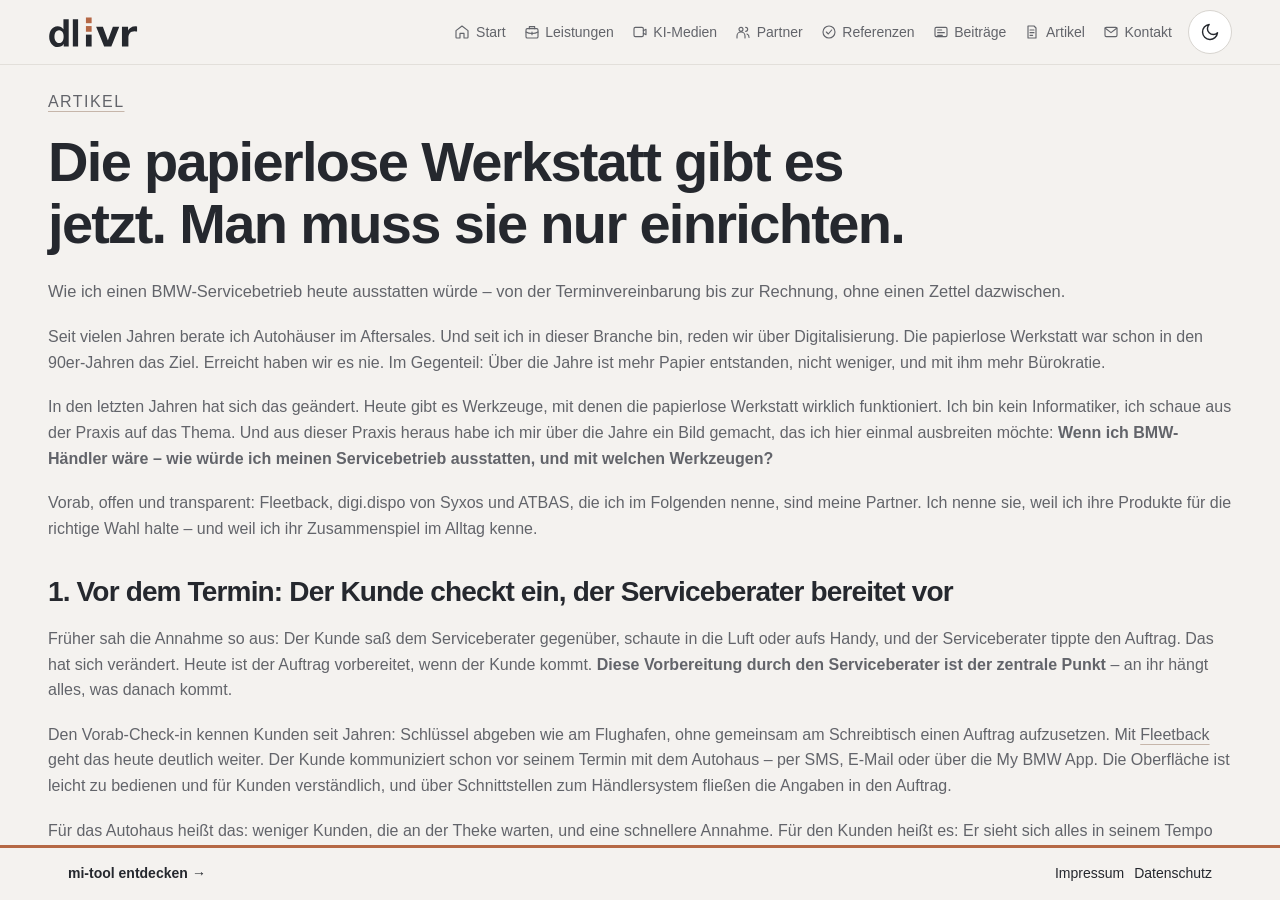
==== artikel-musterbetrieb.html @ f1f7b2d8 "Vorschau-Etikett nach Design-System 1.46.2 (font.mono, overlay.media.label) Co-Authored-By: Claude O" ====
<!doctype html>
<html lang="de">
<head>
<meta charset="utf-8">
<meta name="viewport" content="width=device-width, initial-scale=1">
<meta name="description" content="Fleetback, digi.dispo von Syxos, ATBAS und mi-tool: Station für Station durch einen papierlosen BMW-Servicebetrieb, vom Check-in bis zur Akte.">
<link rel="canonical" href="https://mi-tool.tech/artikel-musterbetrieb.html">
<!-- Dieselben Artikel stehen auf mi-tool.tech. Dort liegt laut
     kanonische_seite in GEMEINSAM/inhalte/artikel.json das Original. -->
<meta property="og:title" content="Die papierlose Werkstatt gibt es jetzt. Man muss sie nur einrichten.">
<meta property="og:description" content="Fleetback, digi.dispo von Syxos, ATBAS und mi-tool: Station für Station durch einen papierlosen BMW-Servicebetrieb, vom Check-in bis zur Akte.">
<meta property="og:type" content="article">
<meta property="og:url" content="https://dlivr.eu/artikel-musterbetrieb.html">
<meta property="og:locale" content="de_DE">
<meta property="og:site_name" content="DLIVR">
<meta property="og:image" content="https://dlivr.eu/assets/dlivr-link-vorschau-20261028.png">
<meta property="og:image:width" content="1200">
<meta property="og:image:height" content="630">
<meta property="og:image:alt" content="DLIVR – Kundenkommunikation und Digitalisierung im Autohaus: SVC einrichten, KI-Medien, PDF-Formulare.">
<meta name="twitter:card" content="summary_large_image">
<meta name="theme-color" content="#f4f2ef">
<meta name="color-scheme" content="light dark">
<script src="assets/theme.js?v=20260914-anchor-focus"></script>
<title>Die papierlose Werkstatt gibt es jetzt. Man muss sie nur einrichten. &middot; DLIVR</title>
<link rel="icon" href="assets/favicon.svg" type="image/svg+xml">
<link rel="stylesheet" href="css/style.css?v=3de9f62ec188">
</head>
<body>
<!-- Erzeugt von werkzeug/artikel-erzeugen.py aus GEMEINSAM/inhalte/artikel.json
     (Stand 2026-10-07, Commit 8dd32e9). Nicht von Hand aendern:
     Text und Freigabe stehen in der Quelle, nicht hier. -->
<a class="skip" href="#inhalt">Zum Inhalt springen</a>
<header class="site-header">
<div class="wrap header-inner">
<a class="logo" href="index.html#start" aria-label="DLIVR – Startseite"><img class="logo-on-light" src="assets/dlivr-logo-hell.svg" alt="DLIVR" width="194" height="100"><img class="logo-on-dark" src="assets/dlivr-logo-dunkel.svg" alt="DLIVR" width="194" height="100"></a>
<nav class="desktop-nav" aria-label="Hauptnavigation"><a href="index.html#start"><svg class="icon" viewBox="0 0 24 24" fill="none" stroke="currentColor" stroke-width="1.7" stroke-linecap="round" stroke-linejoin="round" aria-hidden="true"><path d="m3 10 9-7 9 7v10a1 1 0 0 1-1 1h-5v-7H9v7H4a1 1 0 0 1-1-1Z"/></svg><span>Start</span></a><a href="index.html#leistungen"><svg class="icon" viewBox="0 0 24 24" fill="none" stroke="currentColor" stroke-width="1.7" stroke-linecap="round" stroke-linejoin="round" aria-hidden="true"><rect x="3" y="7" width="18" height="14" rx="2"/><path d="M8 7V4h8v3M3 12c5 3 13 3 18 0M12 12v4"/></svg><span>Leistungen</span></a><a href="index.html#medien"><svg class="icon" viewBox="0 0 24 24" fill="none" stroke="currentColor" stroke-width="1.7" stroke-linecap="round" stroke-linejoin="round" aria-hidden="true"><rect x="3" y="5" width="14" height="14" rx="2"/><path d="m17 10 4-2v8l-4-2"/></svg><span>KI-Medien</span></a><a href="partner.html"><svg class="icon" viewBox="0 0 24 24" fill="none" stroke="currentColor" stroke-width="1.7" stroke-linecap="round" stroke-linejoin="round" aria-hidden="true"><circle cx="9" cy="8" r="3"/><path d="M3 21v-3a6 6 0 0 1 12 0v3M16 5a3 3 0 0 1 0 6M18 15a5 5 0 0 1 3 5"/></svg><span>Partner</span></a><a href="referenzen.html"><svg class="icon" viewBox="0 0 24 24" fill="none" stroke="currentColor" stroke-width="1.7" stroke-linecap="round" stroke-linejoin="round" aria-hidden="true"><circle cx="12" cy="12" r="9"/><path d="M8 12l3 3 5-6"/></svg><span>Referenzen</span></a><a href="beitraege.html"><svg class="icon" viewBox="0 0 24 24" fill="none" stroke="currentColor" stroke-width="1.7" stroke-linecap="round" stroke-linejoin="round" aria-hidden="true"><rect x="3" y="5" width="18" height="14" rx="2"/><path d="M7 9h6M7 13h10M7 17h7"/></svg><span>Beitr&auml;ge</span></a><a href="artikel.html"><svg class="icon" viewBox="0 0 24 24" fill="none" stroke="currentColor" stroke-width="1.7" stroke-linecap="round" stroke-linejoin="round" aria-hidden="true"><path d="M6 3h9l3 3v15H6z"/><path d="M9 9h6M9 13h6M9 17h4"/></svg><span>Artikel</span></a><a href="index.html#kontakt"><svg class="icon" viewBox="0 0 24 24" fill="none" stroke="currentColor" stroke-width="1.7" stroke-linecap="round" stroke-linejoin="round" aria-hidden="true"><rect x="3" y="5" width="18" height="14" rx="2"/><path d="m3 6 9 7 9-7"/></svg><span>Kontakt</span></a></nav>
<a class="header-start" href="index.html#start" aria-label="Zur Startseite" title="Startseite"><svg viewBox="0 0 24 24" fill="none" stroke="currentColor" stroke-width="1.7" aria-hidden="true"><path d="M3 11l9-8 9 8M5 9v12h5v-7h4v7h5V9"/></svg></a>
<details class="mobile-menu"><summary>Menü</summary><nav aria-label="Mobile Hauptnavigation"><a href="index.html#start"><svg class="icon" viewBox="0 0 24 24" fill="none" stroke="currentColor" stroke-width="1.7" stroke-linecap="round" stroke-linejoin="round" aria-hidden="true"><path d="m3 10 9-7 9 7v10a1 1 0 0 1-1 1h-5v-7H9v7H4a1 1 0 0 1-1-1Z"/></svg><span>Start</span></a><a href="index.html#leistungen"><svg class="icon" viewBox="0 0 24 24" fill="none" stroke="currentColor" stroke-width="1.7" stroke-linecap="round" stroke-linejoin="round" aria-hidden="true"><rect x="3" y="7" width="18" height="14" rx="2"/><path d="M8 7V4h8v3M3 12c5 3 13 3 18 0M12 12v4"/></svg><span>Leistungen</span></a><a href="index.html#medien"><svg class="icon" viewBox="0 0 24 24" fill="none" stroke="currentColor" stroke-width="1.7" stroke-linecap="round" stroke-linejoin="round" aria-hidden="true"><rect x="3" y="5" width="14" height="14" rx="2"/><path d="m17 10 4-2v8l-4-2"/></svg><span>KI-Medien</span></a><a href="partner.html"><svg class="icon" viewBox="0 0 24 24" fill="none" stroke="currentColor" stroke-width="1.7" stroke-linecap="round" stroke-linejoin="round" aria-hidden="true"><circle cx="9" cy="8" r="3"/><path d="M3 21v-3a6 6 0 0 1 12 0v3M16 5a3 3 0 0 1 0 6M18 15a5 5 0 0 1 3 5"/></svg><span>Partner</span></a><a href="referenzen.html"><svg class="icon" viewBox="0 0 24 24" fill="none" stroke="currentColor" stroke-width="1.7" stroke-linecap="round" stroke-linejoin="round" aria-hidden="true"><circle cx="12" cy="12" r="9"/><path d="M8 12l3 3 5-6"/></svg><span>Referenzen</span></a><a href="beitraege.html"><svg class="icon" viewBox="0 0 24 24" fill="none" stroke="currentColor" stroke-width="1.7" stroke-linecap="round" stroke-linejoin="round" aria-hidden="true"><rect x="3" y="5" width="18" height="14" rx="2"/><path d="M7 9h6M7 13h10M7 17h7"/></svg><span>Beitr&auml;ge</span></a><a href="artikel.html"><svg class="icon" viewBox="0 0 24 24" fill="none" stroke="currentColor" stroke-width="1.7" stroke-linecap="round" stroke-linejoin="round" aria-hidden="true"><path d="M6 3h9l3 3v15H6z"/><path d="M9 9h6M9 13h6M9 17h4"/></svg><span>Artikel</span></a><a href="index.html#kontakt"><svg class="icon" viewBox="0 0 24 24" fill="none" stroke="currentColor" stroke-width="1.7" stroke-linecap="round" stroke-linejoin="round" aria-hidden="true"><rect x="3" y="5" width="18" height="14" rx="2"/><path d="m3 6 9 7 9-7"/></svg><span>Kontakt</span></a></nav></details>
<button class="theme-toggle" type="button" hidden aria-label="Dunkelmodus aktivieren" title="Dunkelmodus aktivieren"><svg class="theme-sun" viewBox="0 0 24 24" fill="none" stroke="currentColor" stroke-width="1.7" stroke-linecap="round" stroke-linejoin="round" aria-hidden="true"><circle cx="12" cy="12" r="4"/><path d="M12 2v2m0 16v2M2 12h2m16 0h2M5 5l1.5 1.5m11 11L19 19M5 19l1.5-1.5m11-11L19 5"/></svg><svg class="theme-moon" viewBox="0 0 24 24" fill="none" stroke="currentColor" stroke-width="1.7" stroke-linecap="round" stroke-linejoin="round" aria-hidden="true"><path d="M21 13a9 9 0 1 1-10-10 7 7 0 0 0 10 10Z"/></svg></button>
</div>
</header>

<main id="inhalt" tabindex="0" aria-label="Seiteninhalt">
<section class="section legal-page"><div class="wrap legal">
<p class="eyebrow"><a href="artikel.html">Artikel</a></p>
<h1>Die papierlose Werkstatt gibt es jetzt. Man muss sie nur einrichten.</h1>
<p class="intro">Wie ich einen BMW-Servicebetrieb heute ausstatten würde – von der Terminvereinbarung bis zur Rechnung, ohne einen Zettel dazwischen.</p>
<article>
<p>Seit vielen Jahren berate ich Autohäuser im Aftersales. Und seit ich in dieser Branche bin, reden wir über Digitalisierung. Die papierlose Werkstatt war schon in den 90er-Jahren das Ziel. Erreicht haben wir es nie. Im Gegenteil: Über die Jahre ist mehr Papier entstanden, nicht weniger, und mit ihm mehr Bürokratie.</p>
<p>In den letzten Jahren hat sich das geändert. Heute gibt es Werkzeuge, mit denen die papierlose Werkstatt wirklich funktioniert. Ich bin kein Informatiker, ich schaue aus der Praxis auf das Thema. Und aus dieser Praxis heraus habe ich mir über die Jahre ein Bild gemacht, das ich hier einmal ausbreiten möchte: <strong>Wenn ich BMW-Händler wäre – wie würde ich meinen Servicebetrieb ausstatten, und mit welchen Werkzeugen?</strong></p>
<p>Vorab, offen und transparent: Fleetback, digi.dispo von Syxos und ATBAS, die ich im Folgenden nenne, sind meine Partner. Ich nenne sie, weil ich ihre Produkte für die richtige Wahl halte – und weil ich ihr Zusammenspiel im Alltag kenne.</p>
<h2 id="station-1">1. Vor dem Termin: Der Kunde checkt ein, der Serviceberater bereitet vor</h2>
<p>Früher sah die Annahme so aus: Der Kunde saß dem Serviceberater gegenüber, schaute in die Luft oder aufs Handy, und der Serviceberater tippte den Auftrag. Das hat sich verändert. Heute ist der Auftrag vorbereitet, wenn der Kunde kommt. <strong>Diese Vorbereitung durch den Serviceberater ist der zentrale Punkt</strong> – an ihr hängt alles, was danach kommt.</p>
<p>Den Vorab-Check-in kennen Kunden seit Jahren: Schlüssel abgeben wie am Flughafen, ohne gemeinsam am Schreibtisch einen Auftrag aufzusetzen. Mit <a href="https://www.fleetback.com/de/fleetback-self-service/" rel="noopener external">Fleetback</a> geht das heute deutlich weiter. Der Kunde kommuniziert schon vor seinem Termin mit dem Autohaus – per SMS, E-Mail oder über die My BMW App. Die Oberfläche ist leicht zu bedienen und für Kunden verständlich, und über Schnittstellen zum Händlersystem fließen die Angaben in den Auftrag.</p>
<p>Für das Autohaus heißt das: weniger Kunden, die an der Theke warten, und eine schnellere Annahme. Für den Kunden heißt es: Er sieht sich alles in seinem Tempo und in seiner Umgebung an, stellt in Ruhe seine Fragen und macht seine Anmerkungen.</p>
<p><em>Hier kommt mi-tool zum ersten Mal ins Spiel:</em> Zur Vorbereitung sieht der Serviceberater mit einer Suche, was zu Kunde und Fahrzeug schon im Archiv liegt – frühere Aufträge, Befunde, Berichte –, ohne Ordner- oder Dateinamen kennen zu müssen.</p>
<h2 id="station-2">2. Im Haus: kein Zettel ab der Ankunft</h2>
<p>Am Counter, in der Service-Assistenz und bei der Kundenannahme arbeite ich mit <a href="https://www.syxos.com/digi-dispo" rel="noopener external">digi.dispo von Syxos</a>. Die Dokumente werden automatisch erstellt. Was der Kunde beim Home-Check-in über Fleetback unterschrieben hat, ist erledigt. Alles Übrige unterschreibt er vor Ort am Unterschriftenpad. Auch der Leihvertrag für das Ersatzfahrzeug wird nicht mehr gedruckt, sondern digital unterschrieben, und den Führerschein scannt das Haus, statt ihn zu kopieren. Jedes Dokument landet im Vorgang und steht damit allen im weiteren Ablauf zur Verfügung.</p>
<p>Ab dem Moment, in dem der Kunde das Haus betritt, entsteht kein Zettel mehr. Die Schlüsseldaten werden ausgelesen, ein Etikett wird gedruckt und mit dem Schlüssel verbunden. Dieses Etikett begleitet das Fahrzeug durch den ganzen Prozess. Es gibt keine Laufmappe, die durch das Haus wandert, und keine Telefonnummer, die jemand von Hand notiert. Alles ist von Anfang an im System.</p>
<h2 id="station-3">3. Durch den ganzen Prozess: Die Akte wächst</h2>
<p>Service-Assistenz, Serviceberater, Teilevertrieb und Werkstatt arbeiten im selben Vorgang. Checklisten, Informationen und Bilder werden automatisch dort gespeichert. Auch die Medien, die über Fleetback erfasst werden – Videos, Fotos, Dokumente –, synchronisiert digi.dispo automatisch in den lokalen Vorgang. In die andere Richtung zeigt digi.dispo den Status aus SVC und gibt Rechnungen und Dokumente automatisch an SVC zurück – diese Anbindung läuft derzeit über Fleetback.</p>
<p>So entsteht eine Akte, deren Dokumentation mit jedem Auftrag besser wird. digi.dispo ist für mich das Werkzeug der Wahl für die Werkstattsteuerung und die Disposition. Für den Werkstattmeister ist es das Steuerungsinstrument, mit dem der digitale Prozess in der Werkstatt abgedeckt ist.</p>
<p>Auch die Endkontrolle braucht kein Papier mehr. Sobald ein Fahrzeug den Status Endkontrolle hat, erscheint es auf dem Tablet, die Prüfpunkte sind auf das Haus zugeschnitten, und nach dem Abschluss liegt automatisch ein PDF im Vorgang. Mit der Potenzialerfassung geht digi.dispo noch einen Schritt weiter: Die Werkstatt prüft bei jedem Durchlauf eigene Checklisten, mit Foto je Prüfpunkt, und sieht das Potenzial nicht in Prozent, sondern in Euro.</p>
<p><em>mi-tool unterwegs:</em> Am Counter wie in der Werkstatt ist die Vorgeschichte eines Fahrzeugs mit einer Volltextsuche sofort da – ein Kennzeichen, eine Fahrgestellnummer oder ein Stichwort wie „Wasserpumpe undicht“ genügen.</p>
<h2 id="station-4">4. Teilevertrieb: Bestellen ohne Abtippen, Wareneingang ohne Lieferschein</h2>
<p>Im Teilevertrieb setze ich auf <a href="https://atbas.de/net/" rel="noopener external">ATBAS NET</a>. Das System schlägt automatisch alles vor, was in den geplanten Vorgängen steckt, und bestellt es halbautomatisch oder automatisch im BMW-System. Ich sehe meinen Bedarf für die nächsten Wochen und muss nichts extra abtippen. Jeder im Haus sieht, welche Teile bestellt sind und wann sie eintreffen.</p>
<p>Der größte Gewinn liegt im Wareneingang. Mit <a href="https://atbas.de/scan/" rel="noopener external">ATBAS SCAN</a> läuft er komplett über den Scanner: keine Zettel, keine Lieferscheine zum Abhaken. Die Teile werden gleich dem richtigen Kunden und Auftrag zugeordnet und sauber kommissioniert. ATBAS arbeitet dabei eng mit dem BMW-System zusammen.</p>
<h2 id="station-5">5. Check-out: digital hinaus, so wie der Kunde digital hereinkam</h2>
<p>Die Rechnungslegung läuft vollständig über digi.dispo und Fleetback. So wie der Kunde beim Check-in alles digital mit dem Autohaus vereinbart hat, schickt ihm das Autohaus beim Check-out automatisch oder halbautomatisch die Rechnung – mit der Möglichkeit, direkt online zu bezahlen. Dazu bekommt er alles, was zu seinem Vorgang gehört: Checklisten, Informationen, Fotos und Videos.</p>
<h2 id="station-6">6. Und dann: das Wissen nutzen – mit mi-tool</h2>
<p>Am Ende jedes Auftrags steht eine vollständige digitale Akte. Genau hier setzt <a href="https://mi-tool.tech" rel="noopener external">mi-tool</a> an. Je mehr Informationen im Archiv liegen, desto mehr bringt die Suche darin. mi-tool durchsucht den gesamten auslesbaren Text der archivierten Unterlagen, auch eingescannte, und macht die Geschichte jedes Fahrzeugs in Sekunden auffindbar.</p>
<p>Wichtig dabei: <strong>mi-tool schreibt nie ins Archiv.</strong> Es liest nur. Die Systeme der Partner bleiben führend, die Kundendaten bleiben im Haus. mi-tool ersetzt keines der Werkzeuge oben, es macht das nutzbar, was sie Tag für Tag erzeugen.</p>
<p>Und damit schließt sich der Kreis zum ersten Schritt: Die beste Vorbereitung des Serviceberaters ist die, bei der er weiß, was beim letzten Mal war.</p>
<h2 id="fazit">Fazit: Die papierlose Werkstatt ist kein Zukunftsprojekt mehr</h2>
<p>Dreißig Jahre lang haben wir über die papierlose Werkstatt gesprochen. Heute lässt sie sich mit Werkzeugen einrichten, die es bereits gibt und die zusammenarbeiten:</p>
<ul><li><strong>digital herein</strong> – Check-in, Kommunikation und Unterschrift über Fleetback</li><li><strong>kein Zettel im Haus</strong> – Dokumente, Etikett am Schlüssel und Werkstattsteuerung in digi.dispo</li><li><strong>Teile ohne Lieferschein</strong> – Bestellung und Wareneingang mit ATBAS NET und ATBAS SCAN</li><li><strong>digital hinaus</strong> – Rechnung, Bezahlung und Unterlagen über digi.dispo und Fleetback</li><li><strong>Wissen nutzen</strong> – vor, während und nach dem Auftrag mit mi-tool</li></ul>
<p>Wer so ausgestattet ist, erzeugt kein Papier mehr, sondern eine Akte, die mit jedem Auftrag wertvoller wird.</p>
<p>Und die vollständige Digitalisierung öffnet mehr als den einzelnen Betrieb. Wo alles digital vorliegt, lassen sich Aufgaben zentralisieren, statt sie an jedem Standort doppelt zu erledigen. Und das Wissen bleibt nicht mehr in einer Mappe oder in einem Kopf: Was ein Serviceberater, ein Meister oder ein Teiledienst einmal herausgefunden hat, steht allen zur Verfügung – im eigenen Haus und über die Standorte hinweg.</p>
<p><em>Frank Töpfer</em> · <time datetime="2026-10-07">7. Oktober 2026</time></p>
</article>
<p><a href="artikel.html">Alle Artikel</a></p>
</div></section>
<section class="section"><div class="wrap">
<div class="section-heading"><h2 id="partner">Die genannten Partner</h2></div>
<div class="cards">
<article class="card service-card">
<img class="partner-logo logo-on-light" src="assets/partner/fleetback.svg" alt="" aria-hidden="true" loading="lazy" decoding="async">
<img class="partner-logo logo-on-dark" src="assets/partner/fleetback-weiss.svg" alt="" aria-hidden="true" loading="lazy" decoding="async">
<h3>Fleetback</h3>
<p>Fleetback verbindet Autohaus und Kunde vor und nach dem Werkstatttermin: Home-Check-in, digitale Unterschrift, Fotos und Videos zum Auftrag, Rechnung und Online-Zahlung beim Check-out.</p>
<a class="text-link" href="https://www.fleetback.com/de/" rel="noopener external">Fleetback besuchen <span aria-hidden="true">&#8599;</span></a>
</article>
<article class="card service-card">
<img class="partner-logo logo-on-light" src="assets/partner/syxos.png" alt="" aria-hidden="true" loading="lazy" decoding="async">
<img class="partner-logo logo-on-dark" src="assets/partner/syxos-weiss.png" alt="" aria-hidden="true" loading="lazy" decoding="async">
<h3>Syxos GmbH</h3>
<p>Die Syxos GmbH aus München entwickelt Software für Autohäuser und betreut deren IT, darunter DIGI.DISPO und DIGI.KEYBOX. Aus 25 Jahren Arbeit mit BMW-Betrieben und 190 Einführungen von ISPA Next in Deutschland und der Schweiz kennt das Haus die Abläufe, an denen auch mi-tool ansetzt.</p>
<a class="text-link" href="https://syxos.com" rel="noopener external">Syxos GmbH besuchen <span aria-hidden="true">&#8599;</span></a>
</article>
<article class="card service-card">
<img class="partner-logo" src="assets/partner/atbas.png" alt="" aria-hidden="true" loading="lazy" decoding="async">
<h3>ATBAS</h3>
<p>ATBAS entwickelt Software für Teiledienst und Werkstatt im Autohaus, darunter ATBAS NET für Bestellung und Teilestatus und ATBAS SCAN für den Wareneingang per Scanner.</p>
<a class="text-link" href="https://atbas.de" rel="noopener external">ATBAS besuchen <span aria-hidden="true">&#8599;</span></a>
</article>
</div>
</div></section>
</main>

<footer class="site-footer gemeinsamer-fuss">
 <div class="gemeinsamer-fuss-inhalt">
  <a class="fuss-partnerlink" href="https://mi-tool.tech/">mi-tool entdecken <span aria-hidden="true">→</span></a>
  <nav class="fuss-zweite-zeile" aria-label="Weitere Informationen"><a href="impressum.html">Impressum</a><a href="datenschutz.html">Datenschutz</a></nav>
 </div>
</footer>

</body>
</html>
---- css/style.css ----
/* Design-System v1.3.0 – DLIVR, nur heller Modus */
:root {
  --paper: #f4f2ef;
  --hero-surface: #f4f2ef;
  --product-surface: #ece7e1;
  --button-bg: #a65332;
  --button-hover: #874027;
  --link-underline: #c6b6aa;
  --card: #ffffff;
  --ink: #25282e;
  --muted: #62646a;
  --line: #d8d5d0;
  --fine: #e2dfda;
  --accent: #99482b;
  --accent-mark: #b56846;
  --accent-dark: #874027;
  --accent-light: #e2a185;
  --band: #202227;
  --band-ink: #f4f2ef;
}
/* Design-System v1.46.0 (css/dlivr-hell.css): border.kasten, border.kasten.width, radius.kasten.
   Namen und Werte wie im DS-Adapter; design-pruefen.py gleicht sie ab. */
:root { --border-kasten: #828282; --border-kasten-width: 2px; --radius-kasten: 8px; }
:root {
  color-scheme: light;
  --font: "Helvetica Neue", Helvetica, Arial, system-ui, sans-serif;
  --mono: ui-monospace, "SF Mono", SFMono-Regular, Menlo, Consolas, monospace;
  --width: 1184px;
  --section-space: clamp(2rem, 4vw, 3rem);
  --heading-space: clamp(1.25rem, 2.5vw, 2rem);
  --column-gap: clamp(1.5rem, 4vw, 3rem);
  --card-space: clamp(1.25rem, 2.5vw, 1.75rem);
  --card-title: 1.06rem;
}
* { box-sizing: border-box; }
html { height: 100%; overflow: hidden; }
body { overflow-wrap: anywhere; height: 100vh; height: 100dvh; overflow: hidden; display: grid; grid-template-rows: auto minmax(0, 1fr) auto; margin: 0; background: var(--paper); color: var(--ink); font: 16.5px/1.6 var(--font); -webkit-font-smoothing: antialiased; }
/* Kein scroll-behavior: smooth am Scrollbereich: Safari ruckelt damit beim Mausrad (07.10.2026).
   Sprungmarken scrollen trotzdem weich, theme.js uebergibt behavior: 'smooth' selbst. */
main { min-width: 0; min-height: 0; overflow-y: auto; }
main:focus-visible { outline: 2px solid var(--accent); outline-offset: -2px; }
a { color: inherit; text-decoration: none; }
img { display: block; max-width: 100%; height: auto; }
p { margin: 0 0 1.2rem; }
h1, h2, h3 { margin: 0; font-weight: 600; line-height: 1.12; letter-spacing: -.03em; text-wrap: balance; }
h1 { font-size: clamp(2.7rem, 9vw, 5.6rem); }
h2 { font-size: clamp(1.65rem, 4vw, 2.5rem); line-height: 1.1; }
h3 { font-size: 1.5rem; }
a:focus-visible { outline: 3px solid var(--accent); outline-offset: 5px; border-radius: 2px; }
.wrap { width: min(var(--width), calc(100% - 64px)); margin: 0 auto; }
.skip { position: fixed; left: 20px; top: 12px; transform: translateY(calc(-100% - 24px)); z-index: 100; padding: 12px 20px; background: var(--card); }
.skip:focus { transform: none; }
.site-header { position: relative; z-index: 20; background: var(--card); border-bottom: 1px solid var(--fine); }
.header-inner { min-height: 86px; display: flex; justify-content: space-between; align-items: center; gap: 24px; }
.logo { display: inline-flex; align-items: center; flex-shrink: 0; }
.logo img { width: 94px; height: auto; }
nav { display: flex; align-items: center; gap: 32px; }
nav a { font-size: 14px; font-weight: 500; color: var(--muted); padding: 29px 0 26px; border-bottom: 3px solid transparent; }
nav a:hover, nav a[aria-current] { color: var(--ink); border-bottom-color: var(--accent); }
.eyebrow, .label { font: .75rem/1.6 var(--mono); text-transform: uppercase; letter-spacing: .12em; }
.eyebrow { color: var(--accent); font-size: clamp(.85rem, 1.3vw, 1rem); letter-spacing: .09em; margin-bottom: 16px; }
.label { color: var(--muted); }
.hero { --accent-light: var(--accent); --band-ink: var(--ink); background: var(--hero-surface); color: var(--ink); border-bottom: 3px solid var(--accent-mark); padding-top: var(--section-space); }
.hero .eyebrow { color: var(--accent-light); }
.hero h1 span { color: var(--accent-light); }
.hero-copy { color: var(--muted); max-width: none; font-size: 18px; line-height: 1.7; margin: 24px 0 28px; }
.button-row { display: flex; flex-wrap: wrap; gap: 12px; }
.button { display: inline-flex; justify-content: center; align-items: center; gap: 24px; min-height: 49px; padding: 13px 22px; border: 1px solid transparent; border-radius: 5px; font-size: 14px; font-weight: 600; transition: background .15s, border-color .15s; }
.button.primary { background: var(--button-bg); color: #fff; }
.button.primary:hover { background: var(--button-hover); }
.button.outline { border-color: var(--muted); color: var(--ink); }
.button.outline:hover { background: var(--card); border-color: var(--accent); }
.section { padding: var(--section-space) 0; display: flow-root; }
.section > .wrap > :last-child { margin-bottom: 0; }
.section[id] { scroll-margin-top: calc(12px - var(--section-space)); }
h2[id], h3[id] { scroll-margin-top: 12px; }
.section-heading { display: flex; justify-content: space-between; gap: var(--column-gap); align-items: end; margin-bottom: var(--heading-space); }
.section-heading > p { max-width: 370px; color: var(--muted); margin: 0 0 4px; }
.cards { display: grid; grid-template-columns: repeat(3, minmax(0, 1fr)); gap: 20px; }
.card { min-width: 0; display: flex; flex-direction: column; padding: var(--card-space); border: 1px solid var(--fine); border-radius: 10px; background: var(--card); }
.card .label { color: var(--accent); margin-bottom: 16px; display: flex; align-items: baseline; gap: 12px; }
.card h3 { margin-bottom: 12px; font-size: var(--card-title); line-height: 1.3; letter-spacing: -.01em; }
.card > p:not(.label) { color: var(--muted); font-size: .93rem; }
.card .text-link { margin-top: auto; padding-top: 16px; }
.text-link { display: inline-flex; gap: 14px; align-items: center; color: var(--accent); font-size: 14px; font-weight: 600; }
.text-link:hover { text-decoration: underline; text-underline-offset: 5px; }
.product-section { background: var(--product-surface); }
.product-grid { display: grid; grid-template-columns: 1fr 1fr; gap: var(--column-gap); align-items: center; }
.product-grid h2 { margin-bottom: var(--heading-space); }
.product-grid p:not(.eyebrow) { color: var(--muted); }
.intro { font-size: 1.03rem; line-height: 1.6; }
.product-grid .text-link { margin-top: 12px; }
.product-card { background: var(--card); border: 1px solid var(--line); border-radius: 10px; padding: 30px; box-shadow: 0 16px 35px -24px #564033; }
.product-heading { display: flex; justify-content: space-between; align-items: center; gap: 20px; padding-bottom: 23px; border-bottom: 1px solid var(--fine); }
.product-heading img { width: 145px; }
.product-heading .label { font-size: .75rem; }
.product-card h3 { margin: 24px 0; font-size: clamp(1.35rem, 2.5vw, 1.75rem); }
.product-card h3 span { color: var(--muted); }
dl { margin: 0; }
.product-facts > div { border-top: 1px solid var(--fine); padding: 14px 0; }
.product-facts > div:last-child { padding-bottom: 0; }
.product-facts dt { font: .75rem/1.6 var(--mono); text-transform: uppercase; color: var(--accent); letter-spacing: .08em; }
.product-facts dd { margin: 5px 0 0; font-size: 14px; }
.profile-grid { display: grid; grid-template-columns: 1fr 1.25fr; gap: var(--column-gap); }
.profile-caption { margin-top: 24px; font-size: 17px; color: var(--muted); }
.profile-grid > div:nth-child(2) > p:not(.intro) { color: var(--muted); }
.contact-strip { padding: var(--section-space) 0; background: var(--card); }
.strip-inner { display: flex; align-items: center; justify-content: space-between; gap: var(--column-gap); }
.strip-inner h2 { font-size: clamp(1.65rem, 3vw, 2rem); }
.strip-inner p:last-child { color: var(--muted); margin: 14px 0 0; max-width: 660px; }
.strip-inner .eyebrow { margin-bottom: 12px; }
.strip-inner > .button { flex-shrink: 0; }
.site-footer { background: var(--band); color: #b6bfcd; padding: 10px 0; padding-bottom: max(10px, env(safe-area-inset-bottom)); font-size: 14px; }
.footer-inner, .footer-inner > div { display: flex; flex-wrap: wrap; align-items: center; gap: 22px; }
.footer-inner { justify-content: space-between; }
.footer-brand img { width: 76px; height: auto; }
.footer-brand { font-weight: 700; color: var(--band-ink); letter-spacing: .06em; }
.site-footer a:hover { color: #fff; text-decoration: underline; }
.hero-small { padding: var(--section-space) 0; }
.hero-small h1 { font-size: clamp(2.1rem, 6vw, 3.5rem); }
.hero-small .hero-copy:last-child { margin-bottom: 0; }
.services { grid-template-columns: repeat(2, minmax(0, 1fr)); gap: 24px; }
.service-card { scroll-margin-top: 12px; }
.service-card h3 { overflow-wrap: anywhere; hyphens: auto; font-size: var(--card-title); line-height: 1.3; letter-spacing: -.01em; margin-bottom: 12px; }
.service-card .service-lead { font-weight: 600; color: var(--ink) !important; }
.service-card .service-tags { border-top: 1px solid var(--fine); padding-top: 18px; margin: auto 0 0; font-size: 12px !important; }
.contact-grid { display: grid; grid-template-columns: repeat(2, minmax(0, 1fr)); gap: var(--column-gap); align-items: stretch; }
.contact-grid > * { min-width: 0; }
.contact-grid h3 { margin-bottom: 14px; }
.contact-grid .intro { color: var(--muted); font-size: 17px; }
.contact-details { margin-top: 32px; }
.contact-details > div { display: grid; grid-template-columns: 95px 1fr; padding: 18px 0; border-top: 1px solid var(--line); gap: 15px; }
.contact-details dt { font: .75rem/1.8 var(--mono); text-transform: uppercase; color: var(--muted); }
.contact-details dd { margin: 0; overflow-wrap: anywhere; }
.contact-details a, .legal a { text-decoration: underline; text-decoration-color: var(--link-underline); text-underline-offset: 4px; }
.contact-heading { margin-bottom: var(--heading-space); }
.contact-heading h2 { margin-bottom: 20px; }
.contact-heading > p:last-child { color: var(--muted); margin-bottom: 0; }
.contact-grid { gap: 24px; }
.contact-card { display: flex; flex-direction: column; align-items: flex-start; background: var(--card); padding: var(--card-space); border: 1px solid var(--fine); border-radius: 10px; }
.contact-card p, .contact-card li { color: var(--muted); font-size: 1rem; }
.contact-card ul { padding-left: 20px; margin: 0 0 20px; }
.contact-card li + li { margin-top: 8px; }
.contact-card > :last-child { margin-bottom: 0; }
.contact-email { color: var(--accent); font-size: 1.25rem; font-weight: 600; text-decoration: underline; text-underline-offset: 4px; margin-bottom: 24px; }
.contact-card .button { margin-top: auto; }
.contact-card .contact-social { list-style: none; display: flex; flex-direction: column; gap: 4px; margin: 24px 0 0; padding: 0; }
.contact-card .contact-social li { margin: 0; }
.contact-card .contact-social .text-link { min-height: 44px; }
/* Kanal-Symbole nach Design-System v1.43.0 (komponenten/KANAL-SYMBOLE.md):
   LinkedIn und YouTube nur in text.primary, nie in Kupfer. */
.text-link.kanal { gap: .5rem; }
.kanal-symbol { display: inline-flex; flex: none; }
.kanal-fremd { color: var(--ink); }
.contact-email.kanal { display: inline-flex; align-items: center; gap: .5rem; min-height: 44px; text-decoration: none; }
.contact-email.kanal > span:last-child { text-decoration: underline; text-underline-offset: 4px; }

.contact-note ul { padding-left: 19px; margin: 20px 0; }
.contact-note li { margin: 10px 0; }
.legal-section { background: var(--card); }
.legal { max-width: 780px; }
.legal h2 { margin-bottom: var(--heading-space); }
.legal h2:not(:first-of-type) { margin-top: var(--section-space); }
.legal h3 { margin: var(--heading-space) 0 16px; }
.legal p { color: var(--muted); overflow-wrap: anywhere; }
@media (max-width: 1000px) {
  .product-heading { flex-wrap: wrap; gap: 12px; }
}
@media (max-width: 760px) {
  .wrap { width: calc(100% - 40px); }
  .hero-copy { font-size: 17px; }
  .section-heading { display: block; }
  .section-heading > p { margin-top: 22px; max-width: 100%; }
  .cards, .cards.services, .product-grid, .profile-grid, .contact-grid { grid-template-columns: minmax(0, 1fr); }
  .cards:not(.services) { gap: 16px; }
  .strip-inner { align-items: start; flex-direction: column; gap: 25px; }
}
@media (max-width: 420px) {
  .header-inner { gap: 20px; min-height: 73px; }
  .logo img { width: 74px; }
  nav { gap: 17px; }
  nav a { font-size: 12px; padding: 24px 0 22px; }

  .button-row { flex-direction: column; align-items: stretch; }
  .contact-details > div { grid-template-columns: 1fr; gap: 7px; }
}
@media (prefers-reduced-motion: reduce) { main { scroll-behavior: auto; } * { transition: none !important; } }

/* Shared light/dark palette, including a no-JavaScript system fallback. */
:root[data-theme="dark"] {
  color-scheme: dark;
  --paper: #17191d;
  --hero-surface: #202227;
  --card: #22252a;
  --ink: #f0ece7;
  --muted: #b2b3b9;
  --line: #44464d;
  --fine: #35383f;
  --accent: #e2a185;
  --product-surface: #1d1f23;
  --link-underline: #ac806b;
  --border-kasten: #6f7074; /* DS v1.44.0 tokens/marken/dlivr-dunkel.json */
}
@media (prefers-color-scheme: dark) {
  :root:not([data-theme="light"]) {
  color-scheme: dark;
  --paper: #17191d;
  --hero-surface: #202227;
  --card: #22252a;
  --ink: #f0ece7;
  --muted: #b2b3b9;
  --line: #44464d;
  --fine: #35383f;
  --accent: #e2a185;
  --product-surface: #1d1f23;
  --link-underline: #ac806b;
  --border-kasten: #6f7074; /* DS v1.44.0 tokens/marken/dlivr-dunkel.json */
  }
}
.icon, .service-icon { width: 1rem; height: 1rem; flex: none; }
.service-icon { width: 1.4rem; height: 1.4rem; }
.logo-on-dark { display: none; }
:root[data-theme="dark"] .logo-on-light { display: none; }
:root[data-theme="dark"] .logo-on-dark { display: block; }
@media (prefers-color-scheme: dark) {
  :root:not([data-theme="light"]) .logo-on-light { display: none; }
  :root:not([data-theme="light"]) .logo-on-dark { display: block; }
}
/* Mi-Tool header dimensions and navigation type scale. */
.site-header { background: var(--paper); }
.header-inner { min-height: 0; padding-block: .6rem; gap: 1rem; }
.logo img { width: auto; height: 2rem; }
.desktop-nav { margin-left: auto; gap: .15rem; }
.desktop-nav a, .mobile-menu nav a { display: inline-flex; align-items: center; gap: .35rem; font-size: .88rem; padding: .4rem .7rem; border: 0; border-radius: 999px; }
.desktop-nav a:hover, .desktop-nav a[aria-current], .mobile-menu nav a:hover, .mobile-menu nav a[aria-current] { color: var(--accent); background: color-mix(in srgb, var(--accent) 10%, transparent); }
.theme-toggle { flex: none; width: 2.3rem; height: 2.3rem; display: grid; place-items: center; padding: 0; border: 1px solid var(--line); background: var(--card); color: var(--ink); border-radius: 50%; cursor: pointer; }
.theme-toggle[hidden] { display: none; }
.theme-toggle svg { width: 1.05rem; height: 1.05rem; }
.theme-toggle:hover { color: var(--accent); border-color: var(--accent); }
.theme-toggle:focus-visible, .mobile-menu summary:focus-visible { outline: 3px solid var(--accent); outline-offset: 3px; }
.theme-sun { display: none; }
:root[data-theme="dark"] .theme-sun { display: block; }
:root[data-theme="dark"] .theme-moon { display: none; }
.mobile-menu { display: none; position: relative; margin-left: auto; }
.mobile-menu summary { cursor: pointer; padding: .65rem .9rem; min-height: 44px; border: 1px solid var(--line); border-radius: .6rem; background: var(--card); font-size: .88rem; font-weight: 600; }
.mobile-menu nav { display: flex; flex-direction: column; align-items: stretch; gap: .2rem; position: absolute; top: calc(100% + .6rem); right: 0; min-width: 13rem; padding: .45rem; background: var(--card); border: 1px solid var(--line); border-radius: .6rem; box-shadow: 0 8px 28px #0002; }
.mobile-menu nav a { padding: .8rem 1rem; border-radius: .3rem; }
/* The introduction and its three steps form one full-width composition. */
.hero { padding-top: 0; }
.hero-intro { padding: clamp(3rem, 8vw, 5.5rem) 0 clamp(2.5rem, 5vw, 3.5rem); }
.hero-intro h1 { line-height: .93; font-weight: 700; letter-spacing: -.04em; }
.hero-intro .eyebrow { font-size: clamp(.85rem, 1.5vw, 1.15rem); font-weight: 700; line-height: 1.5; margin-bottom: 1.2rem; }
.hero-copy { font-size: clamp(1.02rem, 2.2vw, 1.22rem); line-height: 1.55; margin: 1.4rem 0 2rem; }
.approach-steps { list-style: none; padding: 0 0 2.5rem; margin: 0; display: grid; grid-template-columns: repeat(3, minmax(0, 1fr)); gap: 1.5rem; }
.approach-steps li { position: relative; display: flex; align-items: baseline; gap: 1rem; padding-top: 1.2rem; min-width: 0; }
.step-number { font: 600 1.25rem/1.3 var(--mono); font-variant-numeric: tabular-nums; color: var(--accent-light); flex: none; }
.approach-steps h2 { font-size: 1.25rem; line-height: 1.3; letter-spacing: -.01em; }
.approach-steps p { font-size: .92rem; color: var(--muted); margin: .4rem 0 0; }
.hero-small { padding: var(--section-space) 0; }
@media (max-width: 760px) {
  .header-inner { gap: .65rem; }
  .desktop-nav { display: none; }
  .mobile-menu { display: block; }
  .theme-toggle { width: 44px; height: 44px; }
  .approach-steps { grid-template-columns: 1fr; gap: .9rem; }
  .approach-steps li { padding-top: .9rem; }
}

/* Keep legal links visible without taking reading space on narrow screens. */
@media (max-width: 760px) {
  .site-footer { padding-top: 5px; padding-bottom: max(5px, env(safe-area-inset-bottom)); font-size: .8125rem; }
  .footer-inner, .footer-inner > div { gap: 10px; }
  .footer-detail, .footer-inner > div:last-child > span { display: none; }
  .footer-brand img { width: 52px; }
  .site-footer a { display: inline-flex; align-items: center; min-height: 44px; }
}

@media print {
  html, body { height: auto; overflow: visible; }
  body { display: block; }
  main { overflow: visible; }
  .site-header, .site-footer, .button-row, .contact-strip, .skip { display: none; }
  body, .hero, .product-section { background: #fff; color: #111; }
  .hero h1 span, .hero-copy, .hero .eyebrow { color: #444; }
  .section, .hero { padding: 25px 0; }
  .hero-intro { padding: 0; }
  .approach-steps { display: none; }
  .logo-on-dark { display: none !important; }
  .logo-on-light { display: block !important; }
  .card, .product-card { break-inside: avoid; box-shadow: none; }
}

/* Separate legal pages follow the same type scale and fixed shell. */
.legal-page h1 { font-size: clamp(2.1rem, 6vw, 3.5rem); margin-bottom: 1.4rem; }
.legal-page h2 { font-size: clamp(1.35rem, 3vw, 1.75rem); margin-top: var(--section-space); margin-bottom: 1rem; }
.legal-page .contact-details { margin-top: 0; }
.legal-page ul { padding-left: 1.3rem; color: var(--muted); }
.legal-page li { margin-bottom: .6rem; }
.legal-page code { overflow-wrap: anywhere; }
@media (max-width: 420px) {
  .site-footer .footer-inner { gap: 0 10px; }
  .footer-name { font-size: .75rem; }
}

/* Readable focus on both the copper buttons and their dark surroundings. */
.hero a:focus-visible, .site-footer a:focus-visible { outline-color: var(--accent-light); }
[id]:focus-visible:not(main) { outline: 2px solid var(--accent); outline-offset: 5px; }
.hero [id]:focus-visible { outline-color: var(--accent-light); }
h1, h2, h3 { overflow-wrap: anywhere; hyphens: auto; }
.text-link, .site-footer a { min-height: 24px; }
.site-footer a { display: inline-flex; align-items: center; }
.desktop-nav a[aria-current], .mobile-menu nav a[aria-current] { text-decoration: underline; text-underline-offset: .25em; }

/* One decorative copper route; words and numbers remain visible throughout. */
.approach-steps { position: relative; }
.approach-steps::before { content: ""; position: absolute; top: 0; left: 0; right: 0; height: 2px; background: var(--accent-light); }
.approach-steps li::before { content: ""; position: absolute; left: 0; top: -.25rem; width: .625rem; height: .625rem; border-radius: 50%; background: var(--accent-light); }
@media (prefers-reduced-motion: no-preference) {
  .approach-steps.motion-ready::before { clip-path: inset(0 100% 0 0); }
  .approach-steps.motion-ready li::before { opacity: 0; }
  .approach-steps.motion-playing::before { animation: approach-route 4s ease-out both; }
  .approach-steps.motion-playing li::before { animation: approach-marker .6s ease-out both; }
  .approach-steps.motion-playing li:nth-child(2)::before { animation-delay: 1.3s; }
  .approach-steps.motion-playing li:nth-child(3)::before { animation-delay: 2.6s; }
}
@keyframes approach-route { from { clip-path: inset(0 100% 0 0); } to { clip-path: inset(0); } }
@keyframes approach-marker { from { opacity: 0; transform: scale(.6); } to { opacity: 1; transform: scale(1); } }
@media (max-width: 760px) {
  .approach-steps::before { left: .25rem; right: auto; top: 1.3rem; bottom: 2.5rem; width: 2px; height: auto; }
  .approach-steps li { padding-left: 1.4rem; }
  .approach-steps li::before { left: 0; top: 1.3rem; }
}
@media (max-width: 760px) and (prefers-reduced-motion: no-preference) {
  .approach-steps.motion-ready::before { clip-path: inset(0 0 100% 0); }
  .approach-steps.motion-playing::before { animation-name: approach-route-vertical; }
}
@keyframes approach-route-vertical { from { clip-path: inset(0 0 100% 0); } to { clip-path: inset(0); } }
/* At high zoom or in a short window, reading takes priority over fixed bars. */
@media screen and (max-height: 30rem) {
  html { height: auto; overflow: auto; }
  body { height: auto; min-height: 100dvh; display: block; overflow: visible; }
  main { overflow: visible; }
  .header-inner { flex-wrap: wrap; }
  .mobile-menu nav { max-height: 65dvh; overflow-y: auto; }
}
@media (prefers-reduced-motion: reduce) {
  html, main { scroll-behavior: auto; }
  .approach-steps::before, .approach-steps li::before { animation: none !important; clip-path: none !important; opacity: 1 !important; transform: none !important; }
}
@media print {
  .approach-steps { display: grid; }
  .approach-steps::before, .approach-steps li::before { display: none; }
  .approach-steps p, .step-number { color: #444; }
}

@media (max-width: 760px) {
  .site-footer a { min-height: 44px; }
}
@media print {
  :root, :root[data-theme] {
    color-scheme: light;
    --paper: #fff; --card: #fff; --ink: #111; --muted: #444;
    --accent: #874027; --product-surface: #fff; --line: #999; --fine: #999;
  }
}

/* Consulting offer and reciprocal product links. */
.pdf-section { background: var(--card); }
.pdf-grid { display: grid; grid-template-columns: 1fr 1.25fr; gap: var(--column-gap); }
.pdf-grid > div { min-width: 0; }
.pdf-grid p:not(.eyebrow) { color: var(--muted); }
.pdf-grid > div > :last-child { margin-bottom: 0; }
/* Rechte Spalte PDF-Formulare, seit 28.10.2026: mehr Inhalt statt eigener Unterseite */
.pdf-grid .pdf-zwischen { font-size: 1.125rem; line-height: 1.3; letter-spacing: -.01em; margin: 32px 0 16px; }
@media (max-width: 48rem) { .pdf-grid .pdf-zwischen { margin: 24px 0 12px; } }
.pdf-faehig, .pdf-brauchen { list-style: none; margin: 0; padding: 0; }
.pdf-faehig li { position: relative; padding: 0 0 12px calc(8px + 12px); color: var(--muted); font-size: .9375rem; line-height: 1.55; }
.pdf-faehig li::before, .pdf-brauchen li::before { content: ""; position: absolute; left: 0; top: .62em; width: 8px; height: 8px; border-radius: 2px; background: var(--accent); }
.pdf-faehig b { color: var(--ink); font-weight: 600; }
.pdf-schritte { list-style: none; margin: 0; padding: 0; border-top: 1px solid var(--line); }
.pdf-schritte li { display: grid; grid-template-columns: 2.5rem minmax(0, 1fr); gap: 8px; padding: 12px 0; border-bottom: 1px solid var(--line); color: var(--muted); font-size: .9375rem; line-height: 1.55; }
.pdf-schritte span { font-size: .8125rem; font-weight: 600; line-height: 1.8; color: var(--accent); }
.pdf-schritte b { display: block; color: var(--ink); font-weight: 600; }
.pdf-brauchen li { position: relative; padding: 0 0 8px calc(8px + 12px); color: var(--muted); font-size: .9375rem; line-height: 1.55; }
.pdf-grid .pdf-hinweis { margin-top: 12px; font-size: .8125rem; }
/* Musterspalte läuft mit, nur wenn sie ins Fenster passt (gemessen: ab ca. 800 px Höhe) */
@media screen and (min-width: 1001px) and (min-height: 860px) { .pdf-grid { align-items: start; } .pdf-grid > div:first-child { position: sticky; top: 24px; } }
.footer-identity { flex: 1; min-width: 0; }
.site-footer .footer-partner { display: flex; flex-direction: column; align-items: flex-start; justify-content: center; gap: 0; border-left: 2px solid var(--accent-light); padding-left: 16px; }
.footer-partner strong { color: var(--band-ink); font-size: .95rem; }
.footer-partner-detail { font-size: .8125rem; }
.footer-linkedin { gap: .4rem; }
.footer-links { flex-shrink: 0; }
@media (max-width: 1000px) {
  .footer-detail { display: none; }
}
@media (max-width: 760px) {
  .pdf-grid { grid-template-columns: minmax(0, 1fr); }
  .site-footer .footer-inner { display: block; gap: 0; }
  .footer-identity, .footer-links { width: 100%; justify-content: space-between; }
  .footer-partner-detail { display: none; }
  .footer-partner strong { font-size: .8125rem; }
  .site-footer .footer-partner { border-left: 0; padding-left: 0; }
}

/* Anchor destinations retain reading focus without a mouse-click outline. */
.anchor-focus-target:focus { outline: none; }
.anchor-focus-target:focus-visible:not(.anchor-focus-pointer) { outline: 2px solid var(--accent); outline-offset: 5px; }
.hero .anchor-focus-target:focus-visible:not(.anchor-focus-pointer) { outline-color: var(--accent-light); }

.gemeinsamer-fuss { --fuss-akzent: #b56845; --fuss-bg: #202326; }

/* Gemeinsame Footer-Aufteilung DLIVR / mi-tool, 16.09.2026. */
.gemeinsamer-fuss { margin: 0; padding: 4px 0 max(4px, env(safe-area-inset-bottom)); border-top: 3px solid var(--fuss-akzent); background: var(--fuss-bg); color: #bcc4d0; font: 14px/1.4 Arial, sans-serif; }
.gemeinsamer-fuss-inhalt { max-width: 1184px; margin: auto; padding: 0 20px; }
.fuss-erste-zeile, .fuss-zweite-zeile { display: flex; align-items: center; justify-content: space-between; gap: 8px 16px; flex-wrap: wrap; }
.gemeinsamer-fuss a { display: inline-flex; align-items: center; min-height: 44px; color: inherit; text-decoration: none; }
.gemeinsamer-fuss .fuss-partnerlink { color: #f2f3f5; font-weight: 700; gap: .3em; }
.fuss-linkedin { gap: .4em; }
.fuss-linkedin svg { width: 16px; height: 16px; fill: currentColor; flex: none; }
.gemeinsamer-fuss a:hover { text-decoration: underline; text-underline-offset: .2em; }
.gemeinsamer-fuss a:focus-visible { outline: 2px solid #fff; outline-offset: 2px; }
@media (max-width: 48rem) { .gemeinsamer-fuss { font-size: 13px; } .gemeinsamer-fuss-inhalt { padding-inline: 16px; } }
@media print { .gemeinsamer-fuss { display: none !important; } }

.gemeinsamer-fuss a { padding: 0; border: 0; font-size: inherit; line-height: inherit; }

/* Schmale Fußleiste, folgt der aktiven Farbwelt. */
.gemeinsamer-fuss { background: var(--paper); color: var(--ink); }
.gemeinsamer-fuss-inhalt { display: flex; align-items: center; justify-content: space-between; gap: 8px; flex-wrap: wrap; }
.gemeinsamer-fuss .fuss-partnerlink { color: var(--ink); }
.fuss-zweite-zeile { gap: 10px; }
.gemeinsamer-fuss a:focus-visible { outline-color: var(--accent); }
@media (max-width: 48rem) { .gemeinsamer-fuss { font-size: 12px; } .gemeinsamer-fuss-inhalt { padding-inline: 12px; } .fuss-zweite-zeile { gap: 8px; } }

/* Gemeinsame Kopfzeilenmaße, 16.09.2026. */
.site-header { background: var(--paper); }
.header-inner { box-sizing: border-box; width: 100%; max-width: 1224px; margin: auto; min-height: 64px; padding: 10px 20px; display: flex; align-items: center; gap: 8px; }
.logo { flex: 0 1 144px; min-width: 0; margin-right: auto; }
.logo img { width: auto; max-width: 144px; height: 32px; object-fit: contain; }
.desktop-nav { margin-left: auto; gap: 2px; }
.desktop-nav > a, .desktop-nav > details > summary { font-size: 14px; min-height: 44px; box-sizing: border-box; display: flex; align-items: center; padding: 6px 8px; }
.theme-toggle { width: 44px; height: 44px; flex: 0 0 44px; padding: 0; border-radius: 50%; }
.theme-toggle svg { width: 20px; height: 20px; }
.header-start { display: none; }
.mobile-menu > summary { box-sizing: border-box; height: 44px; min-height: 44px; padding: 10px 12px; font: 600 14px/22px Arial,sans-serif; border-radius: 10px; }
@media (max-width: 75rem) {
 .desktop-nav { display: none; }
 .header-inner { padding-inline: 12px; flex-wrap: nowrap; }
 .logo { flex-basis: 112px; }
 .logo img { max-width: 112px; height: 32px; }
 .mobile-menu { display: block; position: relative; flex: none; margin-left: 0; }
 .header-start { display: inline-flex; align-items: center; justify-content: center; width: 44px; min-height: 44px; flex: 0 0 44px; font-size: 0; color: var(--ink); }
 .header-start svg { width: 20px; height: 20px; }
}
@media print { .site-header { display: none !important; } }

/* Gemeinsame Gestaltungsregeln beider Marken, 16.09.2026. */
@media screen {
 body { font-size: 16px; line-height: 1.6; }
 .wrap:not(.header-inner) { box-sizing: border-box; width: 100%; max-width: 1224px; margin-inline: auto; padding-inline: 20px; }
 .cards, .contact-grid { gap: 24px; }
 .card, .contact-card, .product-card { border-radius: 12px; padding: clamp(20px, 2.5vw, 28px); }
 .card h3, .contact-card h3 { font-size: 1.2rem; line-height: 1.3; letter-spacing: -.015em; }
 .button { box-sizing: border-box; min-height: 48px; padding: 12px 20px; border-radius: 10px; font-size: 1rem; line-height: 1.4; font-weight: 600; }
 .legal { box-sizing: border-box; width: 100%; max-width: 1000px; margin-inline: auto; padding-inline: 20px; }
 .legal h2 { font-size: clamp(1.35rem, 2.5vw, 1.75rem); line-height: 1.3; margin-block: 2rem 1rem; }
 .mobile-menu > nav { max-width: calc(100vw - 24px); }
 .gemeinsamer-fuss a:hover { color: inherit; text-decoration: underline; }
 @media (max-width: 48rem) { .wrap:not(.header-inner), .legal { padding-inline: 16px; } .cards, .contact-grid { gap: 16px; } }
}

@media screen { .section-heading { display: block; } .section-heading > p { max-width: none; margin-top: 1rem; } .legal h1 { text-transform: none; } }

@media screen and (max-width: 52rem) { .contact-grid { grid-template-columns: minmax(0, 1fr); } }

/* Freigegebener gestalterischer Feinschliff, 17.09.2026. */
@media screen {
 .hero-intro { padding-block: clamp(2rem, 5vw, 3.5rem); }
 .hero h1 span { white-space: nowrap; hyphens: none; }
 .approach-steps::before, .approach-steps li::before { display: none; }
 .approach-steps li { padding-left: 0; }
 .section-heading, .product-grid h2 { margin-bottom: var(--heading-space); }
}
.pdf-preview { margin: 1.5rem 0 0; }
.pdf-preview img { width: 100%; border: 1px solid var(--line); border-radius: 12px; background: #fff; }
.pdf-preview figcaption, .product-preview figcaption { font-size: .8125rem; line-height: 1.5; color: var(--muted); margin-top: .6rem; }
.pdf-actions { display: flex; flex-wrap: wrap; gap: 12px; align-items: center; margin-top: 1.5rem; }
.product-preview { margin: 1.25rem 0 0; }
.product-preview img { width: 100%; border: 1px solid var(--line); border-radius: 8px; }
.product-preview a { display: block; }
@media (max-width: 48rem) {
 .hero .button-row, .pdf-actions { display: grid; grid-template-columns: minmax(0, 1fr); gap: 12px; }
 .hero .button, .pdf-actions .button { width: 100%; min-height: 48px; }
 .pdf-grid { grid-template-columns: minmax(0, 1fr); gap: 1.5rem; }
 .hero h1 { font-size: clamp(2.1rem, 8.5vw, 3.5rem); }
}

/* Design-System v1.3.1: große Abschnittsbezeichner und Nummern
   in der Grundschrift, kleine Feldbezeichner weiterhin mono. */
.eyebrow, .step-number { font-family: var(--font); }
h1, h2, h3, h1 span, h2 span, h3 span, .hero h1 span { color: inherit; }

code { font-family: var(--mono); font-size: .75rem; }

/* Kompakte Abstände und wieder sichtbarer einmaliger Ablauf. */
@media screen {
 .section { padding-block: 24px; }
 .section > .wrap > :last-child { margin-bottom: 0; }
 .section-heading { margin-bottom: 24px; }
 .section-heading > p, .section h2 + p { margin-top: 16px; }
 .button-row, .pdf-actions { margin-top: 20px; }
 .approach-steps::before, .approach-steps li::before { display: block; }
 @media (max-width: 760px) { .approach-steps li { padding-left: 1.4rem; } }
 @media (max-width: 48rem) {
  .section { padding-block: 16px; }
  .section-heading { margin-bottom: 20px; }
  .section-heading > p, .section h2 + p { margin-top: 12px; }
  .button-row, .pdf-actions { margin-top: 16px; }
 }
}

/* Partnerlogos auf partner.html. Dieselbe Umschaltung wie bei der eigenen
   Wortmarke (.logo-on-light / .logo-on-dark): Wer eine helle Fassung
   mitliefert, bekommt sie im Dunkelmodus; wer nur eine hat, behaelt sie in
   beiden Modi. Die Hoehe ist gedeckelt, damit ein breites und ein schmales
   Logo auf gleicher Linie stehen. */
.partner-logo {
  display: block;
  height: 34px;
  width: auto;
  max-width: 70%;
  object-fit: contain;
  object-position: left center;
  margin: 0 0 16px;
}
.partner-logo.logo-on-dark { display: none; }
:root[data-theme="dark"] .partner-logo.logo-on-light { display: none; }
:root[data-theme="dark"] .partner-logo.logo-on-dark { display: block; }
@media (prefers-color-scheme: dark) {
  :root:not([data-theme="light"]) .partner-logo.logo-on-light { display: none; }
  :root:not([data-theme="light"]) .partner-logo.logo-on-dark { display: block; }
}

/* ==================================================================== *
 * Startseite, 05.10.2026: Strichgrafiken der Leistungen und das
 * Formularbeispiel im PDF-Abschnitt. Bewegung in assets/linien.js.
 * Farben ausschließlich aus den Variablen des Tokenadapters 1.3.1:
 * --accent brand.accent, --accent-light brand.light, --ink text.primary,
 * --muted text.muted, --card surface.card, --paper surface.page,
 * --line border.default, --fine border.subtle. Kein neuer Farbwert.
 * ==================================================================== */

/* Strichgrafiken: führen die Linie der drei Schritte im Kopf weiter. */
.leistung-linie {
  display: block; width: 9rem; height: 4.8rem; margin: -4px 0 12px -3px;
  color: var(--accent); fill: none; stroke: currentColor; stroke-width: 1.5;
  stroke-linecap: round; stroke-linejoin: round; overflow: visible;
}
@media (prefers-reduced-motion: no-preference) {
  .linien-bereit .leistung-linie :is(path, circle, rect) { stroke-dasharray: 1; stroke-dashoffset: 1; }
  .linien-bereit .leistung-linie.zeichnet :is(path, circle, rect) { animation: linie-zeichnen 1.4s ease-out forwards; }
  .linien-bereit .leistung-linie.zeichnet :nth-child(2) { animation-delay: .2s; }
  .linien-bereit .leistung-linie.zeichnet :nth-child(3) { animation-delay: .4s; }
  .linien-bereit .leistung-linie.zeichnet :nth-child(4) { animation-delay: .6s; }
  .linien-bereit .leistung-linie.zeichnet :nth-child(5) { animation-delay: .8s; }
  .linien-bereit .leistung-linie.zeichnet :nth-child(n+6) { animation-delay: 1s; }
}
@keyframes linie-zeichnen { to { stroke-dashoffset: 0; } }

/* Formularbeispiel: ein Prüfprotokoll, das sich einmal selbst ausfüllt.
   Gezeigt wird nur, was die Beiträge vom 17.09., 24.09. und 01.10.2026
   zusagen: Übernahme aus einem Textbaustein, eindeutige Auswahl, Kürzel
   und Uhrzeit, fehlende Angaben sichtbar, offene Mängel zusammengefasst. */
.formular-blatt {
  border: 1px solid var(--line); border-radius: 12px; background: var(--paper);
  padding: 24px; font-size: .9rem; line-height: 1.45; color: var(--ink);
}
.formular-blatt p { margin: 0; color: var(--ink) !important; }
.formular-blatt .f-marke { font: .72rem/1.6 var(--mono); text-transform: uppercase; letter-spacing: .12em; color: var(--accent) !important; margin-bottom: 14px; }
.f-kopf { display: grid; grid-template-columns: repeat(3, minmax(0, 1fr)); gap: 10px; }
.f-feld { min-width: 0; border: 1px solid var(--line); border-radius: 6px; background: var(--card); padding: 8px 10px; }
.f-feld span { display: block; font-size: .72rem; color: var(--muted); }
.f-feld b { display: block; min-height: 1.45em; font-weight: 600; white-space: nowrap; overflow: hidden; text-overflow: ellipsis; }
.formular-blatt .f-quelle { margin: 6px 0 16px; font-size: .75rem; color: var(--muted) !important; }
.f-punkte { list-style: none; margin: 0; padding: 0; border-top: 1px solid var(--fine); }
.f-punkte li { display: grid; grid-template-columns: minmax(0, 1fr) auto 5.5rem; align-items: center; gap: 12px; padding: 9px 0; border-bottom: 1px solid var(--fine); }
.f-titel { min-width: 0; }
.f-wahl { display: inline-flex; gap: 6px; }
.f-wahl i { font-style: normal; font-size: .75rem; padding: 2px 8px; border: 1px solid var(--line); border-radius: 999px; color: var(--muted); background: var(--card); white-space: nowrap; }
.f-wahl i.an { border-color: var(--ink); background: var(--ink); color: var(--card); }
.f-wahl i.kasten { min-width: 1.6em; text-align: center; border-radius: 4px; padding: 1px 0; }
.f-punkte li.mangel .f-wahl i.an { border-color: var(--accent); background: var(--accent); }
.f-zeichen { font: .7rem/1.4 var(--mono); color: var(--muted); text-align: right; white-space: nowrap; }
.f-punkte li.offen { box-shadow: inset 3px 0 0 var(--accent-mark); padding-left: 10px; }
.f-punkte li.offen .f-zeichen { color: var(--accent); }
.f-summe { margin-top: 16px; padding: 12px 14px; border-left: 3px solid var(--accent); background: var(--card); border-radius: 0 6px 6px 0; }
.f-summe p + p { margin-top: 4px; }
/* Seit 28.10.2026 vier Muster mit Reitern. Ohne JavaScript stehen alle untereinander. */
.pdf-muster .muster + .muster { margin-top: 16px; }
.muster-reiter { display: flex; flex-wrap: wrap; gap: 0 16px; margin-bottom: 12px; border-bottom: 1px solid var(--line); }
.muster-reiter[hidden] { display: none; }
.muster-reiter button { font: inherit; font-size: .8125rem; font-weight: 600; min-height: 44px; padding: 8px 0; margin-bottom: -1px; border: 0; border-bottom: 3px solid transparent; background: none; color: var(--muted); cursor: pointer; }
.muster-reiter button:hover { color: var(--ink); }
.muster-reiter button[aria-selected="true"] { border-bottom-color: var(--accent); color: var(--ink); }
.muster-reiter button:focus-visible { outline: 2px solid var(--accent); outline-offset: 2px; }
.muster-bereit .pdf-muster .muster + .muster { margin-top: 0; }
.muster[hidden] { display: none; }
@media print { .muster-reiter { display: none !important; } .muster[hidden] { display: block; } .muster-bereit .pdf-muster .muster + .muster { margin-top: 16px; } }
.formular-blatt .f-abschnitt { margin: 12px 0 4px; font: .75rem/1.4 var(--mono); text-transform: uppercase; color: var(--muted) !important; }
.f-unterschrift { margin-top: 16px; }
.formular-blatt .f-unterschrift .f-zug { padding: 0 4px; border-bottom: 1px solid var(--ink); color: var(--ink) !important; line-height: 0; }
.f-zug-bild { width: 150px; height: 34px; }
.formular-blatt .f-unterschrift p:last-child { display: flex; justify-content: space-between; gap: 12px; margin-top: 4px; font-size: .8125rem; color: var(--muted) !important; }
@media (max-width: 30rem) {
  .formular-blatt { padding: 16px; }
  .f-kopf { grid-template-columns: minmax(0, 1fr) minmax(0, 1fr); }
  .f-kopf .f-feld:last-child { grid-column: 1 / -1; }
  .f-punkte li { grid-template-columns: minmax(0, 1fr) auto; }
  .f-zeichen { grid-column: 1 / -1; text-align: left; margin-top: -4px; }
}

/* Vor dem Ausfüllen: nur mit Skript und ohne Ruhewunsch. Der Endzustand
   steht im HTML; jeder Schritt bekommt ".da" und zeigt ihn. */
@media (prefers-reduced-motion: no-preference) {
  .formular-bereit .formular [data-schritt] { transition: opacity .45s ease, transform .45s ease, box-shadow .45s ease, background-color .3s ease, border-color .3s ease, color .3s ease; }
  .formular-bereit .formular .f-feld:not(.da) b { opacity: 0; }
  .formular-bereit .formular .f-quelle:not(.da) { opacity: 0; }
  .formular-bereit .formular li:not(.da) .f-wahl i.an { border-color: var(--line); background: var(--card); color: var(--muted); }
  .formular-bereit .formular li:not(.da) .f-zeichen { opacity: 0; }
  .formular-bereit .formular li.offen:not(.da) { box-shadow: none; }
  .formular-bereit .formular .f-summe:not(.da) { opacity: 0; transform: translateY(6px); }
  .formular-bereit .formular .f-feld b, .formular-bereit .formular .f-quelle, .formular-bereit .formular .f-zeichen, .formular-bereit .formular .f-wahl i { transition: opacity .45s ease, background-color .3s ease, border-color .3s ease, color .3s ease; }
}
@media print {
  .leistung-linie :is(path, circle, rect) { stroke-dashoffset: 0 !important; animation: none !important; }
  .formular [data-schritt], .formular [data-schritt] * { opacity: 1 !important; transform: none !important; }
}

/* ==================================================================== *
 * Zwei Angebote, 05.10.2026: DLIVR und mi-tool nebeneinander, mit
 * Gegenstück auf mi-tool.tech. Farben aus dem Tokenadapter 1.3.1
 * (--card surface.card, --fine border.subtle, --muted text.muted,
 * --accent brand.accent). Kein neuer Farbwert.
 * ==================================================================== */
/* Angebotskarten nach Design-System v1.44.0 (komponenten/ANGEBOTSKARTEN.md):
   Raster 2/3/4, Maße aus Tokens (space.section 24/16, space.m 10, font.size.gross 18,
   font.size.mono 12, border.kasten 2px, radius.kasten). DLIVR ohne Schatten und
   ohne Laufweite der Art-Zeile, bis die Marke font.letterSpacing.versal führt. */
.cards.angebote { gap: 24px; grid-template-columns: minmax(0, 1fr); }
@media (min-width: 768px) {
  .cards.angebote { grid-template-columns: repeat(2, minmax(0, 1fr)); }
  .angebote-3 > :last-child:nth-child(3) { grid-column: 1 / -1; }
}
@media (min-width: 1100px) {
  .cards.angebote-3 { grid-template-columns: repeat(3, minmax(0, 1fr)); }
  .angebote-3 > :last-child:nth-child(3) { grid-column: auto; }
}
@media (min-width: 1280px) { .cards.angebote-4 { grid-template-columns: repeat(4, minmax(0, 1fr)); } }
@media (max-width: 48rem) { .cards.angebote { gap: 16px; } }
.card.angebot { padding: 24px; border: var(--border-kasten-width) solid var(--border-kasten); border-radius: var(--radius-kasten); }
@media (max-width: 48rem) { .card.angebot { padding: 16px; } }
.angebot-logo { height: 2rem; width: auto; margin: 0 0 16px; align-self: flex-start; }
.card.angebot .label { font-size: .75rem; letter-spacing: normal; color: var(--accent); margin-bottom: 10px; }
.card.angebot h3 { font-size: 1.125rem; margin-bottom: 10px; }
.card.angebot .angebot-knopf { margin: auto 0 0; padding-top: 16px; }
/* Vorschau je Karte (Beispielbereich nach ANGEBOTSKARTEN.md), seit 28.10.2026 */
.card.angebot .angebot-beispiel { margin-top: auto; border: 1px solid var(--line); border-radius: var(--radius-kasten); overflow: hidden; background: var(--product-surface); }
.card.angebot .angebot-beispiel img { display: block; width: 100%; height: auto; aspect-ratio: 16 / 10; object-fit: cover; object-position: center 35%; }
.card.angebot .angebot-beispiel + .angebot-knopf { margin-top: 0; }
.card.angebot > p:not([class]) { margin-bottom: 16px; }
.card.angebot .angebot-beispiel { position: relative; }
.card.angebot .angebot-beispiel img.bild-oben { object-position: left top; }
/* KI-Kennzeichnung bleibt trotz Ausschnitt sichtbar; nach DS 1.46.2 komponenten/ANGEBOTSKARTEN.md */
.vorschau-etikett { position: absolute; top: 6px; right: 6px; z-index: 1; padding: 2px 6px; border-radius: 4px; background: var(--overlay-media-label, rgba(12,18,30,.588)); color: #fff; font-family: var(--mono, var(--font-mono)); font-size: .75rem; line-height: 1.4; }
.angebot-formular { padding: 6px 12px; aspect-ratio: 16 / 10; display: flex; flex-direction: column; justify-content: center; }
.angebot-formular .f-punkte { border-top: 0; }
.angebot-formular .f-punkte li { grid-template-columns: minmax(0, 1fr) auto; gap: 8px; padding: 6px 0; font-size: .8125rem; }
.angebot-formular .f-punkte li:last-child { border-bottom: 0; }
.angebot-formular .f-wahl i { font-size: .75rem; padding: 0 6px; }
.product-grid .button-row { margin-top: 12px; }

/* KI-Medien, seit 19.10.2026 */
.medien-grid { display: grid; grid-template-columns: minmax(0, 1fr) minmax(0, 1.15fr); gap: var(--column-gap); align-items: start; }
.medien-clip { margin: 0; }
.medien-clip video { display: block; width: 100%; height: auto; aspect-ratio: 1; border: 1px solid var(--line); border-radius: 12px; background: var(--band); }
.medien-clip figcaption, .medien-galerie figcaption { font-size: .8125rem; line-height: 1.5; color: var(--muted); margin-top: .6rem; }
.medien-einsatz { list-style: none; margin: 0; padding: 0; }
.medien-einsatz li { border-top: 1px solid var(--line); padding: 16px 0; }
.medien-einsatz li:last-child { border-bottom: 1px solid var(--line); }
.medien-einsatz h3 { font-size: var(--card-title); line-height: 1.3; margin: 0 0 6px; }
.medien-einsatz p { color: var(--muted); margin: 0; font-size: .95rem; }
.medien-galerie { display: grid; grid-template-columns: repeat(3, minmax(0, 1fr)); gap: 1.5rem; margin-top: var(--heading-space); align-items: start; }
.medien-galerie figure { margin: 0; }
.medien-galerie img { display: block; width: 100%; height: auto; border: 1px solid var(--line); border-radius: 8px; background: var(--card); }
.medien-hinweis { color: var(--muted); font-size: .8125rem; margin: var(--heading-space) 0 0; }
@media (max-width: 760px) {
  .medien-grid, .medien-galerie { grid-template-columns: minmax(0, 1fr); gap: 1.5rem; }
}
@media print { .medien-clip video { display: none; } }
/* Seit 19.10.2026: Aufmacher im Format 16:9 (DLIVR-Clip), Verweis in der Kachel KI-Content */
@media (min-width: 761px) { .medien-grid { grid-template-columns: minmax(0, 1.25fr) minmax(0, 1fr); } }
.medien-clip video { aspect-ratio: 16 / 9; }
.service-card .service-mehr { margin: 0 0 18px; }
.medien-galerie video { display: block; width: 100%; height: auto; aspect-ratio: 16 / 9; border: 1px solid var(--line); border-radius: 8px; background: var(--band); }
@media print { .medien-galerie video { display: none; } }
/* Seit 19.10.2026: vier Plätze in der Bildreihe, Liv-Clip quadratisch */
@media (min-width: 761px) { .medien-galerie { grid-template-columns: repeat(4, minmax(0, 1fr)); } }
.medien-galerie video.quadrat { aspect-ratio: 1; }
.medien-galerie video.hoch { aspect-ratio: 9 / 16; max-width: min(100%, 22rem); }
@media (min-width: 761px) { .medien-galerie.drei { grid-template-columns: repeat(3, minmax(0, 1fr)); } }
.medien-galerie figcaption a { color: var(--accent); }
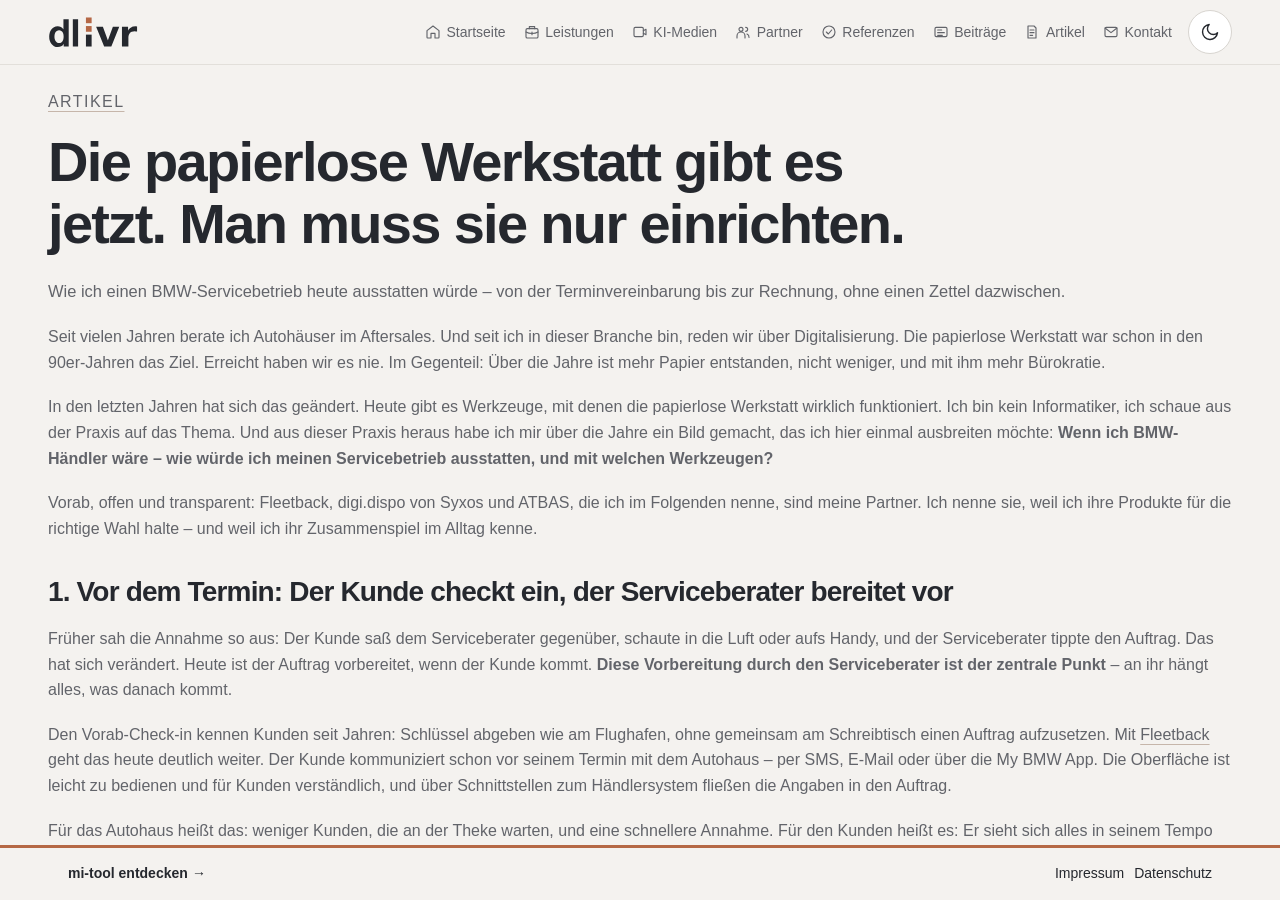
==== commit 4fc991b2: "Lighthouse-Baustellen: Bildmaße, Startlink, Überschriften auf svc.html - beitraege-erzeugen.py: widt" ====
--- a/artikel-musterbetrieb.html
+++ b/artikel-musterbetrieb.html
@@ -23,19 +23,19 @@
 <script src="assets/theme.js?v=20260914-anchor-focus"></script>
 <title>Die papierlose Werkstatt gibt es jetzt. Man muss sie nur einrichten. &middot; DLIVR</title>
 <link rel="icon" href="assets/favicon.svg" type="image/svg+xml">
-<link rel="stylesheet" href="css/style.css?v=3de9f62ec188">
+<link rel="stylesheet" href="css/style.css?v=c41f11301f79">
 </head>
 <body>
 <!-- Erzeugt von werkzeug/artikel-erzeugen.py aus GEMEINSAM/inhalte/artikel.json
-     (Stand 2026-10-07, Commit 8dd32e9). Nicht von Hand aendern:
+     (Stand 2026-10-07, Commit 16c167e). Nicht von Hand aendern:
      Text und Freigabe stehen in der Quelle, nicht hier. -->
 <a class="skip" href="#inhalt">Zum Inhalt springen</a>
 <header class="site-header">
 <div class="wrap header-inner">
 <a class="logo" href="index.html#start" aria-label="DLIVR – Startseite"><img class="logo-on-light" src="assets/dlivr-logo-hell.svg" alt="DLIVR" width="194" height="100"><img class="logo-on-dark" src="assets/dlivr-logo-dunkel.svg" alt="DLIVR" width="194" height="100"></a>
-<nav class="desktop-nav" aria-label="Hauptnavigation"><a href="index.html#start"><svg class="icon" viewBox="0 0 24 24" fill="none" stroke="currentColor" stroke-width="1.7" stroke-linecap="round" stroke-linejoin="round" aria-hidden="true"><path d="m3 10 9-7 9 7v10a1 1 0 0 1-1 1h-5v-7H9v7H4a1 1 0 0 1-1-1Z"/></svg><span>Start</span></a><a href="index.html#leistungen"><svg class="icon" viewBox="0 0 24 24" fill="none" stroke="currentColor" stroke-width="1.7" stroke-linecap="round" stroke-linejoin="round" aria-hidden="true"><rect x="3" y="7" width="18" height="14" rx="2"/><path d="M8 7V4h8v3M3 12c5 3 13 3 18 0M12 12v4"/></svg><span>Leistungen</span></a><a href="index.html#medien"><svg class="icon" viewBox="0 0 24 24" fill="none" stroke="currentColor" stroke-width="1.7" stroke-linecap="round" stroke-linejoin="round" aria-hidden="true"><rect x="3" y="5" width="14" height="14" rx="2"/><path d="m17 10 4-2v8l-4-2"/></svg><span>KI-Medien</span></a><a href="partner.html"><svg class="icon" viewBox="0 0 24 24" fill="none" stroke="currentColor" stroke-width="1.7" stroke-linecap="round" stroke-linejoin="round" aria-hidden="true"><circle cx="9" cy="8" r="3"/><path d="M3 21v-3a6 6 0 0 1 12 0v3M16 5a3 3 0 0 1 0 6M18 15a5 5 0 0 1 3 5"/></svg><span>Partner</span></a><a href="referenzen.html"><svg class="icon" viewBox="0 0 24 24" fill="none" stroke="currentColor" stroke-width="1.7" stroke-linecap="round" stroke-linejoin="round" aria-hidden="true"><circle cx="12" cy="12" r="9"/><path d="M8 12l3 3 5-6"/></svg><span>Referenzen</span></a><a href="beitraege.html"><svg class="icon" viewBox="0 0 24 24" fill="none" stroke="currentColor" stroke-width="1.7" stroke-linecap="round" stroke-linejoin="round" aria-hidden="true"><rect x="3" y="5" width="18" height="14" rx="2"/><path d="M7 9h6M7 13h10M7 17h7"/></svg><span>Beitr&auml;ge</span></a><a href="artikel.html"><svg class="icon" viewBox="0 0 24 24" fill="none" stroke="currentColor" stroke-width="1.7" stroke-linecap="round" stroke-linejoin="round" aria-hidden="true"><path d="M6 3h9l3 3v15H6z"/><path d="M9 9h6M9 13h6M9 17h4"/></svg><span>Artikel</span></a><a href="index.html#kontakt"><svg class="icon" viewBox="0 0 24 24" fill="none" stroke="currentColor" stroke-width="1.7" stroke-linecap="round" stroke-linejoin="round" aria-hidden="true"><rect x="3" y="5" width="18" height="14" rx="2"/><path d="m3 6 9 7 9-7"/></svg><span>Kontakt</span></a></nav>
+<nav class="desktop-nav" aria-label="Hauptnavigation"><a href="index.html#start"><svg class="icon" viewBox="0 0 24 24" fill="none" stroke="currentColor" stroke-width="1.7" stroke-linecap="round" stroke-linejoin="round" aria-hidden="true"><path d="m3 10 9-7 9 7v10a1 1 0 0 1-1 1h-5v-7H9v7H4a1 1 0 0 1-1-1Z"/></svg><span>Startseite</span></a><a href="index.html#leistungen"><svg class="icon" viewBox="0 0 24 24" fill="none" stroke="currentColor" stroke-width="1.7" stroke-linecap="round" stroke-linejoin="round" aria-hidden="true"><rect x="3" y="7" width="18" height="14" rx="2"/><path d="M8 7V4h8v3M3 12c5 3 13 3 18 0M12 12v4"/></svg><span>Leistungen</span></a><a href="index.html#medien"><svg class="icon" viewBox="0 0 24 24" fill="none" stroke="currentColor" stroke-width="1.7" stroke-linecap="round" stroke-linejoin="round" aria-hidden="true"><rect x="3" y="5" width="14" height="14" rx="2"/><path d="m17 10 4-2v8l-4-2"/></svg><span>KI-Medien</span></a><a href="partner.html"><svg class="icon" viewBox="0 0 24 24" fill="none" stroke="currentColor" stroke-width="1.7" stroke-linecap="round" stroke-linejoin="round" aria-hidden="true"><circle cx="9" cy="8" r="3"/><path d="M3 21v-3a6 6 0 0 1 12 0v3M16 5a3 3 0 0 1 0 6M18 15a5 5 0 0 1 3 5"/></svg><span>Partner</span></a><a href="referenzen.html"><svg class="icon" viewBox="0 0 24 24" fill="none" stroke="currentColor" stroke-width="1.7" stroke-linecap="round" stroke-linejoin="round" aria-hidden="true"><circle cx="12" cy="12" r="9"/><path d="M8 12l3 3 5-6"/></svg><span>Referenzen</span></a><a href="beitraege.html"><svg class="icon" viewBox="0 0 24 24" fill="none" stroke="currentColor" stroke-width="1.7" stroke-linecap="round" stroke-linejoin="round" aria-hidden="true"><rect x="3" y="5" width="18" height="14" rx="2"/><path d="M7 9h6M7 13h10M7 17h7"/></svg><span>Beitr&auml;ge</span></a><a href="artikel.html"><svg class="icon" viewBox="0 0 24 24" fill="none" stroke="currentColor" stroke-width="1.7" stroke-linecap="round" stroke-linejoin="round" aria-hidden="true"><path d="M6 3h9l3 3v15H6z"/><path d="M9 9h6M9 13h6M9 17h4"/></svg><span>Artikel</span></a><a href="index.html#kontakt"><svg class="icon" viewBox="0 0 24 24" fill="none" stroke="currentColor" stroke-width="1.7" stroke-linecap="round" stroke-linejoin="round" aria-hidden="true"><rect x="3" y="5" width="18" height="14" rx="2"/><path d="m3 6 9 7 9-7"/></svg><span>Kontakt</span></a></nav>
 <a class="header-start" href="index.html#start" aria-label="Zur Startseite" title="Startseite"><svg viewBox="0 0 24 24" fill="none" stroke="currentColor" stroke-width="1.7" aria-hidden="true"><path d="M3 11l9-8 9 8M5 9v12h5v-7h4v7h5V9"/></svg></a>
-<details class="mobile-menu"><summary>Menü</summary><nav aria-label="Mobile Hauptnavigation"><a href="index.html#start"><svg class="icon" viewBox="0 0 24 24" fill="none" stroke="currentColor" stroke-width="1.7" stroke-linecap="round" stroke-linejoin="round" aria-hidden="true"><path d="m3 10 9-7 9 7v10a1 1 0 0 1-1 1h-5v-7H9v7H4a1 1 0 0 1-1-1Z"/></svg><span>Start</span></a><a href="index.html#leistungen"><svg class="icon" viewBox="0 0 24 24" fill="none" stroke="currentColor" stroke-width="1.7" stroke-linecap="round" stroke-linejoin="round" aria-hidden="true"><rect x="3" y="7" width="18" height="14" rx="2"/><path d="M8 7V4h8v3M3 12c5 3 13 3 18 0M12 12v4"/></svg><span>Leistungen</span></a><a href="index.html#medien"><svg class="icon" viewBox="0 0 24 24" fill="none" stroke="currentColor" stroke-width="1.7" stroke-linecap="round" stroke-linejoin="round" aria-hidden="true"><rect x="3" y="5" width="14" height="14" rx="2"/><path d="m17 10 4-2v8l-4-2"/></svg><span>KI-Medien</span></a><a href="partner.html"><svg class="icon" viewBox="0 0 24 24" fill="none" stroke="currentColor" stroke-width="1.7" stroke-linecap="round" stroke-linejoin="round" aria-hidden="true"><circle cx="9" cy="8" r="3"/><path d="M3 21v-3a6 6 0 0 1 12 0v3M16 5a3 3 0 0 1 0 6M18 15a5 5 0 0 1 3 5"/></svg><span>Partner</span></a><a href="referenzen.html"><svg class="icon" viewBox="0 0 24 24" fill="none" stroke="currentColor" stroke-width="1.7" stroke-linecap="round" stroke-linejoin="round" aria-hidden="true"><circle cx="12" cy="12" r="9"/><path d="M8 12l3 3 5-6"/></svg><span>Referenzen</span></a><a href="beitraege.html"><svg class="icon" viewBox="0 0 24 24" fill="none" stroke="currentColor" stroke-width="1.7" stroke-linecap="round" stroke-linejoin="round" aria-hidden="true"><rect x="3" y="5" width="18" height="14" rx="2"/><path d="M7 9h6M7 13h10M7 17h7"/></svg><span>Beitr&auml;ge</span></a><a href="artikel.html"><svg class="icon" viewBox="0 0 24 24" fill="none" stroke="currentColor" stroke-width="1.7" stroke-linecap="round" stroke-linejoin="round" aria-hidden="true"><path d="M6 3h9l3 3v15H6z"/><path d="M9 9h6M9 13h6M9 17h4"/></svg><span>Artikel</span></a><a href="index.html#kontakt"><svg class="icon" viewBox="0 0 24 24" fill="none" stroke="currentColor" stroke-width="1.7" stroke-linecap="round" stroke-linejoin="round" aria-hidden="true"><rect x="3" y="5" width="18" height="14" rx="2"/><path d="m3 6 9 7 9-7"/></svg><span>Kontakt</span></a></nav></details>
+<details class="mobile-menu"><summary>Menü</summary><nav aria-label="Mobile Hauptnavigation"><a href="index.html#start"><svg class="icon" viewBox="0 0 24 24" fill="none" stroke="currentColor" stroke-width="1.7" stroke-linecap="round" stroke-linejoin="round" aria-hidden="true"><path d="m3 10 9-7 9 7v10a1 1 0 0 1-1 1h-5v-7H9v7H4a1 1 0 0 1-1-1Z"/></svg><span>Startseite</span></a><a href="index.html#leistungen"><svg class="icon" viewBox="0 0 24 24" fill="none" stroke="currentColor" stroke-width="1.7" stroke-linecap="round" stroke-linejoin="round" aria-hidden="true"><rect x="3" y="7" width="18" height="14" rx="2"/><path d="M8 7V4h8v3M3 12c5 3 13 3 18 0M12 12v4"/></svg><span>Leistungen</span></a><a href="index.html#medien"><svg class="icon" viewBox="0 0 24 24" fill="none" stroke="currentColor" stroke-width="1.7" stroke-linecap="round" stroke-linejoin="round" aria-hidden="true"><rect x="3" y="5" width="14" height="14" rx="2"/><path d="m17 10 4-2v8l-4-2"/></svg><span>KI-Medien</span></a><a href="partner.html"><svg class="icon" viewBox="0 0 24 24" fill="none" stroke="currentColor" stroke-width="1.7" stroke-linecap="round" stroke-linejoin="round" aria-hidden="true"><circle cx="9" cy="8" r="3"/><path d="M3 21v-3a6 6 0 0 1 12 0v3M16 5a3 3 0 0 1 0 6M18 15a5 5 0 0 1 3 5"/></svg><span>Partner</span></a><a href="referenzen.html"><svg class="icon" viewBox="0 0 24 24" fill="none" stroke="currentColor" stroke-width="1.7" stroke-linecap="round" stroke-linejoin="round" aria-hidden="true"><circle cx="12" cy="12" r="9"/><path d="M8 12l3 3 5-6"/></svg><span>Referenzen</span></a><a href="beitraege.html"><svg class="icon" viewBox="0 0 24 24" fill="none" stroke="currentColor" stroke-width="1.7" stroke-linecap="round" stroke-linejoin="round" aria-hidden="true"><rect x="3" y="5" width="18" height="14" rx="2"/><path d="M7 9h6M7 13h10M7 17h7"/></svg><span>Beitr&auml;ge</span></a><a href="artikel.html"><svg class="icon" viewBox="0 0 24 24" fill="none" stroke="currentColor" stroke-width="1.7" stroke-linecap="round" stroke-linejoin="round" aria-hidden="true"><path d="M6 3h9l3 3v15H6z"/><path d="M9 9h6M9 13h6M9 17h4"/></svg><span>Artikel</span></a><a href="index.html#kontakt"><svg class="icon" viewBox="0 0 24 24" fill="none" stroke="currentColor" stroke-width="1.7" stroke-linecap="round" stroke-linejoin="round" aria-hidden="true"><rect x="3" y="5" width="18" height="14" rx="2"/><path d="m3 6 9 7 9-7"/></svg><span>Kontakt</span></a></nav></details>
 <button class="theme-toggle" type="button" hidden aria-label="Dunkelmodus aktivieren" title="Dunkelmodus aktivieren"><svg class="theme-sun" viewBox="0 0 24 24" fill="none" stroke="currentColor" stroke-width="1.7" stroke-linecap="round" stroke-linejoin="round" aria-hidden="true"><circle cx="12" cy="12" r="4"/><path d="M12 2v2m0 16v2M2 12h2m16 0h2M5 5l1.5 1.5m11 11L19 19M5 19l1.5-1.5m11-11L19 5"/></svg><svg class="theme-moon" viewBox="0 0 24 24" fill="none" stroke="currentColor" stroke-width="1.7" stroke-linecap="round" stroke-linejoin="round" aria-hidden="true"><path d="M21 13a9 9 0 1 1-10-10 7 7 0 0 0 10 10Z"/></svg></button>
 </div>
 </header>
--- a/css/style.css
+++ b/css/style.css
@@ -79,7 +79,7 @@
 .cards { display: grid; grid-template-columns: repeat(3, minmax(0, 1fr)); gap: 20px; }
 .card { min-width: 0; display: flex; flex-direction: column; padding: var(--card-space); border: 1px solid var(--fine); border-radius: 10px; background: var(--card); }
 .card .label { color: var(--accent); margin-bottom: 16px; display: flex; align-items: baseline; gap: 12px; }
-.card h3 { margin-bottom: 12px; font-size: var(--card-title); line-height: 1.3; letter-spacing: -.01em; }
+.card h3, .service-card h2 { margin-bottom: 12px; font-size: var(--card-title); line-height: 1.3; letter-spacing: -.01em; }
 .card > p:not(.label) { color: var(--muted); font-size: .93rem; }
 .card .text-link { margin-top: auto; padding-top: 16px; }
 .text-link { display: inline-flex; gap: 14px; align-items: center; color: var(--accent); font-size: 14px; font-weight: 600; }
@@ -121,7 +121,7 @@
 .hero-small .hero-copy:last-child { margin-bottom: 0; }
 .services { grid-template-columns: repeat(2, minmax(0, 1fr)); gap: 24px; }
 .service-card { scroll-margin-top: 12px; }
-.service-card h3 { overflow-wrap: anywhere; hyphens: auto; font-size: var(--card-title); line-height: 1.3; letter-spacing: -.01em; margin-bottom: 12px; }
+.service-card h3, .service-card h2 { overflow-wrap: anywhere; hyphens: auto; font-size: var(--card-title); line-height: 1.3; letter-spacing: -.01em; margin-bottom: 12px; }
 .service-card .service-lead { font-weight: 600; color: var(--ink) !important; }
 .service-card .service-tags { border-top: 1px solid var(--fine); padding-top: 18px; margin: auto 0 0; font-size: 12px !important; }
 .contact-grid { display: grid; grid-template-columns: repeat(2, minmax(0, 1fr)); gap: var(--column-gap); align-items: stretch; }
@@ -383,8 +383,7 @@
 .pdf-schritte b { display: block; color: var(--ink); font-weight: 600; }
 .pdf-brauchen li { position: relative; padding: 0 0 8px calc(8px + 12px); color: var(--muted); font-size: .9375rem; line-height: 1.55; }
 .pdf-grid .pdf-hinweis { margin-top: 12px; font-size: .8125rem; }
-/* Musterspalte läuft mit, nur wenn sie ins Fenster passt (gemessen: ab ca. 800 px Höhe) */
-@media screen and (min-width: 1001px) and (min-height: 860px) { .pdf-grid { align-items: start; } .pdf-grid > div:first-child { position: sticky; top: 24px; } }
+/* Seit 28.10.2026 kein Mitlaufen mehr: der Ablauf steht links unter den Mustern, beide Spalten etwa gleich lang (Frank). */
 .footer-identity { flex: 1; min-width: 0; }
 .site-footer .footer-partner { display: flex; flex-direction: column; align-items: flex-start; justify-content: center; gap: 0; border-left: 2px solid var(--accent-light); padding-left: 16px; }
 .footer-partner strong { color: var(--band-ink); font-size: .95rem; }
@@ -461,7 +460,7 @@
  .wrap:not(.header-inner) { box-sizing: border-box; width: 100%; max-width: 1224px; margin-inline: auto; padding-inline: 20px; }
  .cards, .contact-grid { gap: 24px; }
  .card, .contact-card, .product-card { border-radius: 12px; padding: clamp(20px, 2.5vw, 28px); }
- .card h3, .contact-card h3 { font-size: 1.2rem; line-height: 1.3; letter-spacing: -.015em; }
+ .card h3, .service-card h2, .contact-card h3 { font-size: 1.2rem; line-height: 1.3; letter-spacing: -.015em; }
  .button { box-sizing: border-box; min-height: 48px; padding: 12px 20px; border-radius: 10px; font-size: 1rem; line-height: 1.4; font-weight: 600; }
  .legal { box-sizing: border-box; width: 100%; max-width: 1000px; margin-inline: auto; padding-inline: 20px; }
  .legal h2 { font-size: clamp(1.35rem, 2.5vw, 1.75rem); line-height: 1.3; margin-block: 2rem 1rem; }
@@ -518,6 +517,8 @@
   .section-heading > p, .section h2 + p { margin-top: 12px; }
   .button-row, .pdf-actions { margin-top: 16px; }
  }
+ /* Kartentitel auf svc.html sind h2 (Gliederung), der Text darunter bleibt dicht. */
+ .service-card h2 + p { margin-top: 0; }
 }
 
 /* Partnerlogos auf partner.html. Dieselbe Umschaltung wie bei der eigenen
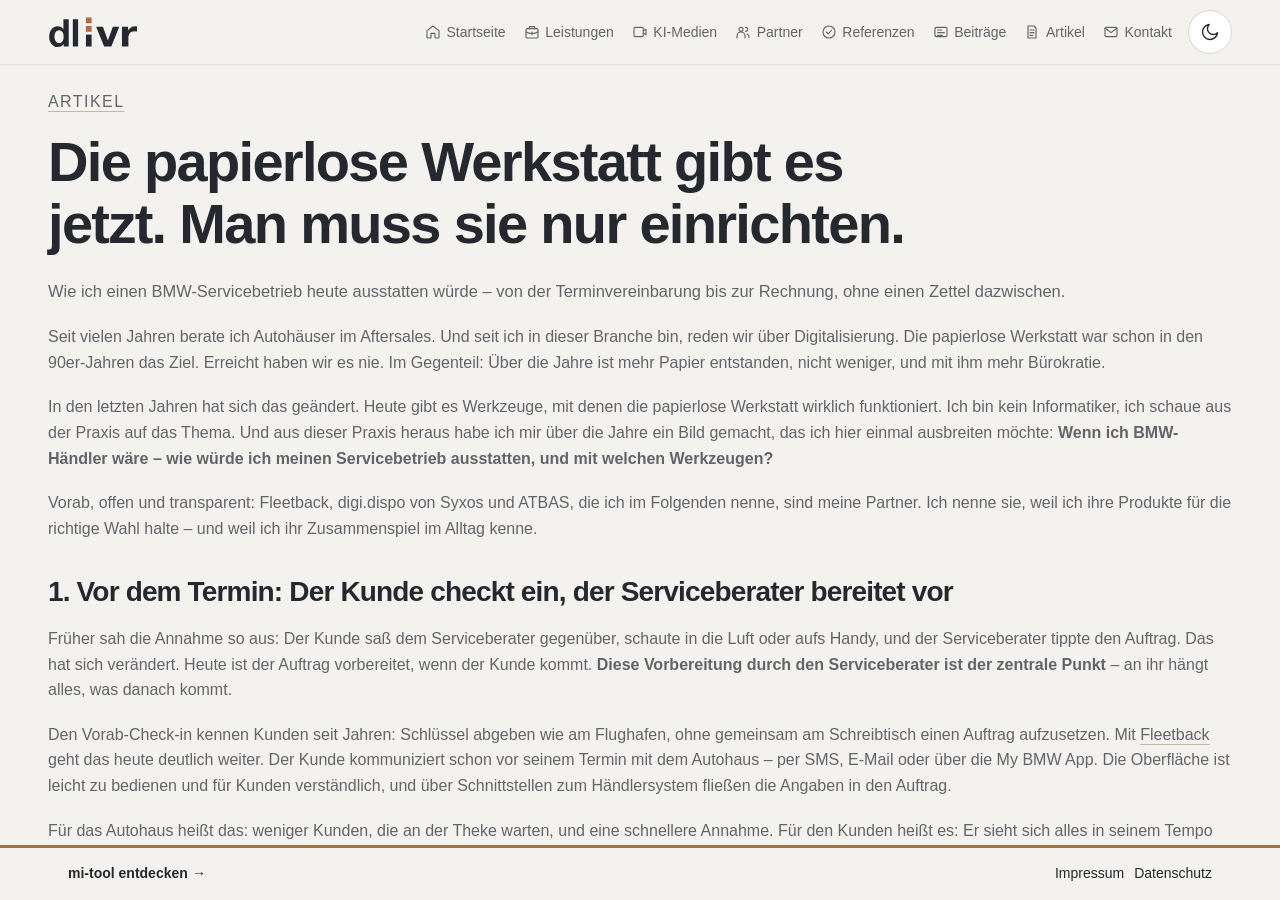
==== commit 716a5cb6: "Dunkle Hover-Fläche --surface-hover #2d292b in beiden Dunkelblöcken Fund pr-pruefer/design-pruefer z" ====
--- a/artikel-musterbetrieb.html
+++ b/artikel-musterbetrieb.html
@@ -23,7 +23,7 @@
 <script src="assets/theme.js?v=20260914-anchor-focus"></script>
 <title>Die papierlose Werkstatt gibt es jetzt. Man muss sie nur einrichten. &middot; DLIVR</title>
 <link rel="icon" href="assets/favicon.svg" type="image/svg+xml">
-<link rel="stylesheet" href="css/style.css?v=c41f11301f79">
+<link rel="stylesheet" href="css/style.css?v=8c94f7d72b91">
 </head>
 <body>
 <!-- Erzeugt von werkzeug/artikel-erzeugen.py aus GEMEINSAM/inhalte/artikel.json
--- a/css/style.css
+++ b/css/style.css
@@ -21,6 +21,15 @@
 /* Design-System v1.46.0 (css/dlivr-hell.css): border.kasten, border.kasten.width, radius.kasten.
    Namen und Werte wie im DS-Adapter; design-pruefen.py gleicht sie ab. */
 :root { --border-kasten: #828282; --border-kasten-width: 2px; --radius-kasten: 8px; }
+/* Design-System v1.50.0 (css/dlivr-hell.css): surface.hover, radius.control, space.*,
+   font.size.*, font.weight.*. Namen und Werte wie im DS-Adapter; design-pruefen.py gleicht sie ab. */
+:root {
+  --surface-hover: #e8e0d8; --radius-control: 6px;
+  --space-xxs: 4px; --space-xs: 6px; --space-s: 8px; --space-m: 10px; --space-l: 12px;
+  --space-section: 24px; --space-section-compact: 16px;
+  --font-size-klein: 13px; --font-size-mittel: 15px; --font-size-gross: 18px; --font-size-mono: 12px;
+  --font-weight-halbfett: 600; --font-weight-fett: 700;
+}
 :root {
   color-scheme: light;
   --font: "Helvetica Neue", Helvetica, Arial, system-ui, sans-serif;
@@ -200,6 +209,7 @@
   --product-surface: #1d1f23;
   --link-underline: #ac806b;
   --border-kasten: #6f7074; /* DS v1.44.0 tokens/marken/dlivr-dunkel.json */
+  --surface-hover: #2d292b; /* DS v1.49.0 tokens/marken/dlivr-dunkel.json */
 }
 @media (prefers-color-scheme: dark) {
   :root:not([data-theme="light"]) {
@@ -215,6 +225,7 @@
   --product-surface: #1d1f23;
   --link-underline: #ac806b;
   --border-kasten: #6f7074; /* DS v1.44.0 tokens/marken/dlivr-dunkel.json */
+  --surface-hover: #2d292b; /* DS v1.49.0 tokens/marken/dlivr-dunkel.json */
   }
 }
 .icon, .service-icon { width: 1rem; height: 1rem; flex: none; }
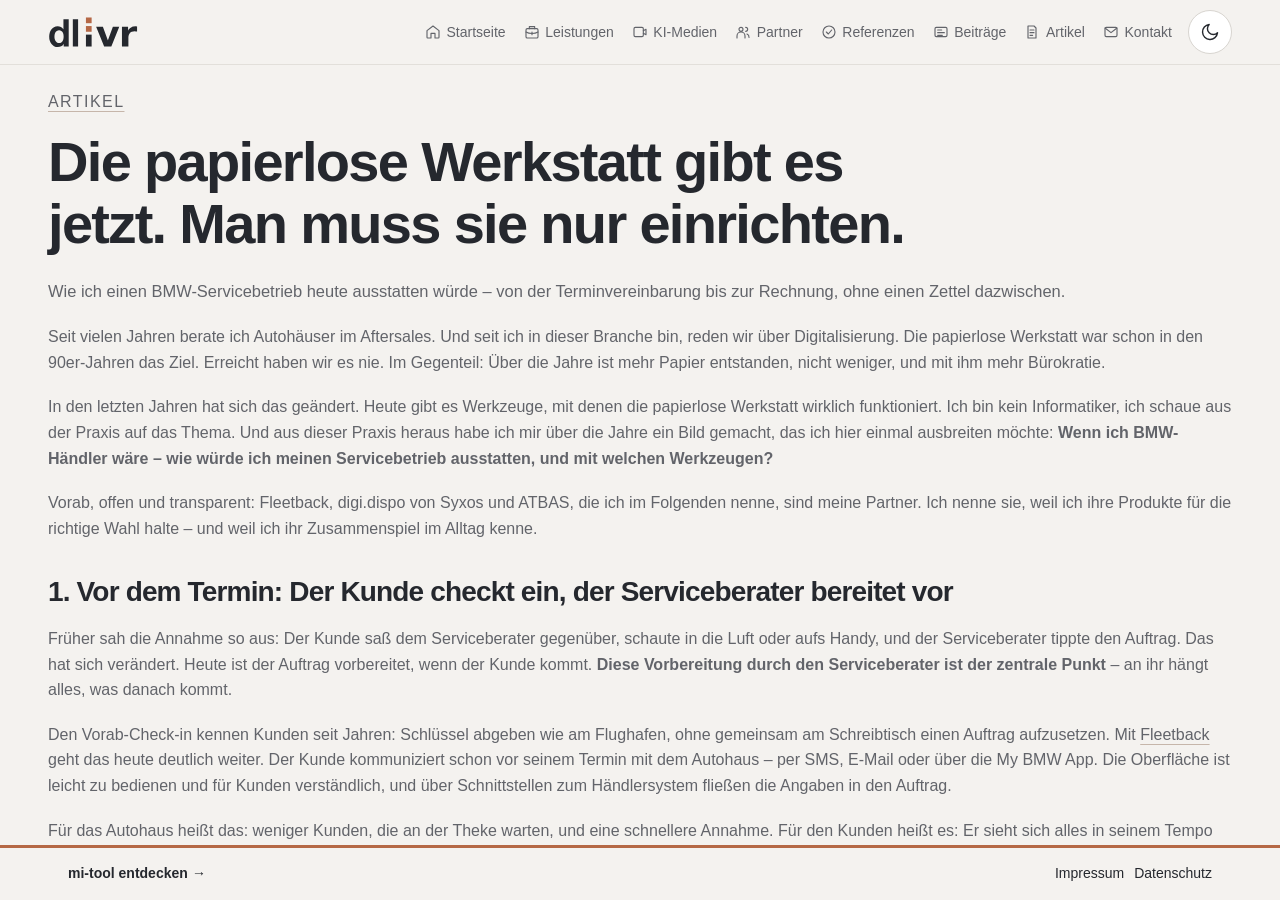
==== commit 02effa35: "Merge pull request #73 from ORPAL-FT/galerie-handy KI-Medien: Galerie am Handy zweispaltig" ====
--- a/artikel-musterbetrieb.html
+++ b/artikel-musterbetrieb.html
@@ -23,7 +23,7 @@
 <script src="assets/theme.js?v=20260914-anchor-focus"></script>
 <title>Die papierlose Werkstatt gibt es jetzt. Man muss sie nur einrichten. &middot; DLIVR</title>
 <link rel="icon" href="assets/favicon.svg" type="image/svg+xml">
-<link rel="stylesheet" href="css/style.css?v=8c94f7d72b91">
+<link rel="stylesheet" href="css/style.css?v=5c4e413e47ba">
 </head>
 <body>
 <!-- Erzeugt von werkzeug/artikel-erzeugen.py aus GEMEINSAM/inhalte/artikel.json
--- a/css/style.css
+++ b/css/style.css
@@ -21,15 +21,6 @@
 /* Design-System v1.46.0 (css/dlivr-hell.css): border.kasten, border.kasten.width, radius.kasten.
    Namen und Werte wie im DS-Adapter; design-pruefen.py gleicht sie ab. */
 :root { --border-kasten: #828282; --border-kasten-width: 2px; --radius-kasten: 8px; }
-/* Design-System v1.50.0 (css/dlivr-hell.css): surface.hover, radius.control, space.*,
-   font.size.*, font.weight.*. Namen und Werte wie im DS-Adapter; design-pruefen.py gleicht sie ab. */
-:root {
-  --surface-hover: #e8e0d8; --radius-control: 6px;
-  --space-xxs: 4px; --space-xs: 6px; --space-s: 8px; --space-m: 10px; --space-l: 12px;
-  --space-section: 24px; --space-section-compact: 16px;
-  --font-size-klein: 13px; --font-size-mittel: 15px; --font-size-gross: 18px; --font-size-mono: 12px;
-  --font-weight-halbfett: 600; --font-weight-fett: 700;
-}
 :root {
   color-scheme: light;
   --font: "Helvetica Neue", Helvetica, Arial, system-ui, sans-serif;
@@ -209,7 +200,6 @@
   --product-surface: #1d1f23;
   --link-underline: #ac806b;
   --border-kasten: #6f7074; /* DS v1.44.0 tokens/marken/dlivr-dunkel.json */
-  --surface-hover: #2d292b; /* DS v1.49.0 tokens/marken/dlivr-dunkel.json */
 }
 @media (prefers-color-scheme: dark) {
   :root:not([data-theme="light"]) {
@@ -225,7 +215,6 @@
   --product-surface: #1d1f23;
   --link-underline: #ac806b;
   --border-kasten: #6f7074; /* DS v1.44.0 tokens/marken/dlivr-dunkel.json */
-  --surface-hover: #2d292b; /* DS v1.49.0 tokens/marken/dlivr-dunkel.json */
   }
 }
 .icon, .service-icon { width: 1rem; height: 1rem; flex: none; }
@@ -722,3 +711,8 @@
 .medien-galerie video.hoch { aspect-ratio: 9 / 16; max-width: min(100%, 22rem); }
 @media (min-width: 761px) { .medien-galerie.drei { grid-template-columns: repeat(3, minmax(0, 1fr)); } }
 .medien-galerie figcaption a { color: var(--accent); }
+/* Seit 31.10.2026: am Handy Hochformat-Clips und Liv paarweise, Bilder mit Text volle Breite */
+@media (max-width: 760px) {
+  .medien-galerie { grid-template-columns: repeat(2, minmax(0, 1fr)); grid-auto-flow: row dense; gap: 1.5rem .75rem; }
+  .medien-galerie figure:not(:has(video)) { grid-column: 1 / -1; }
+}
